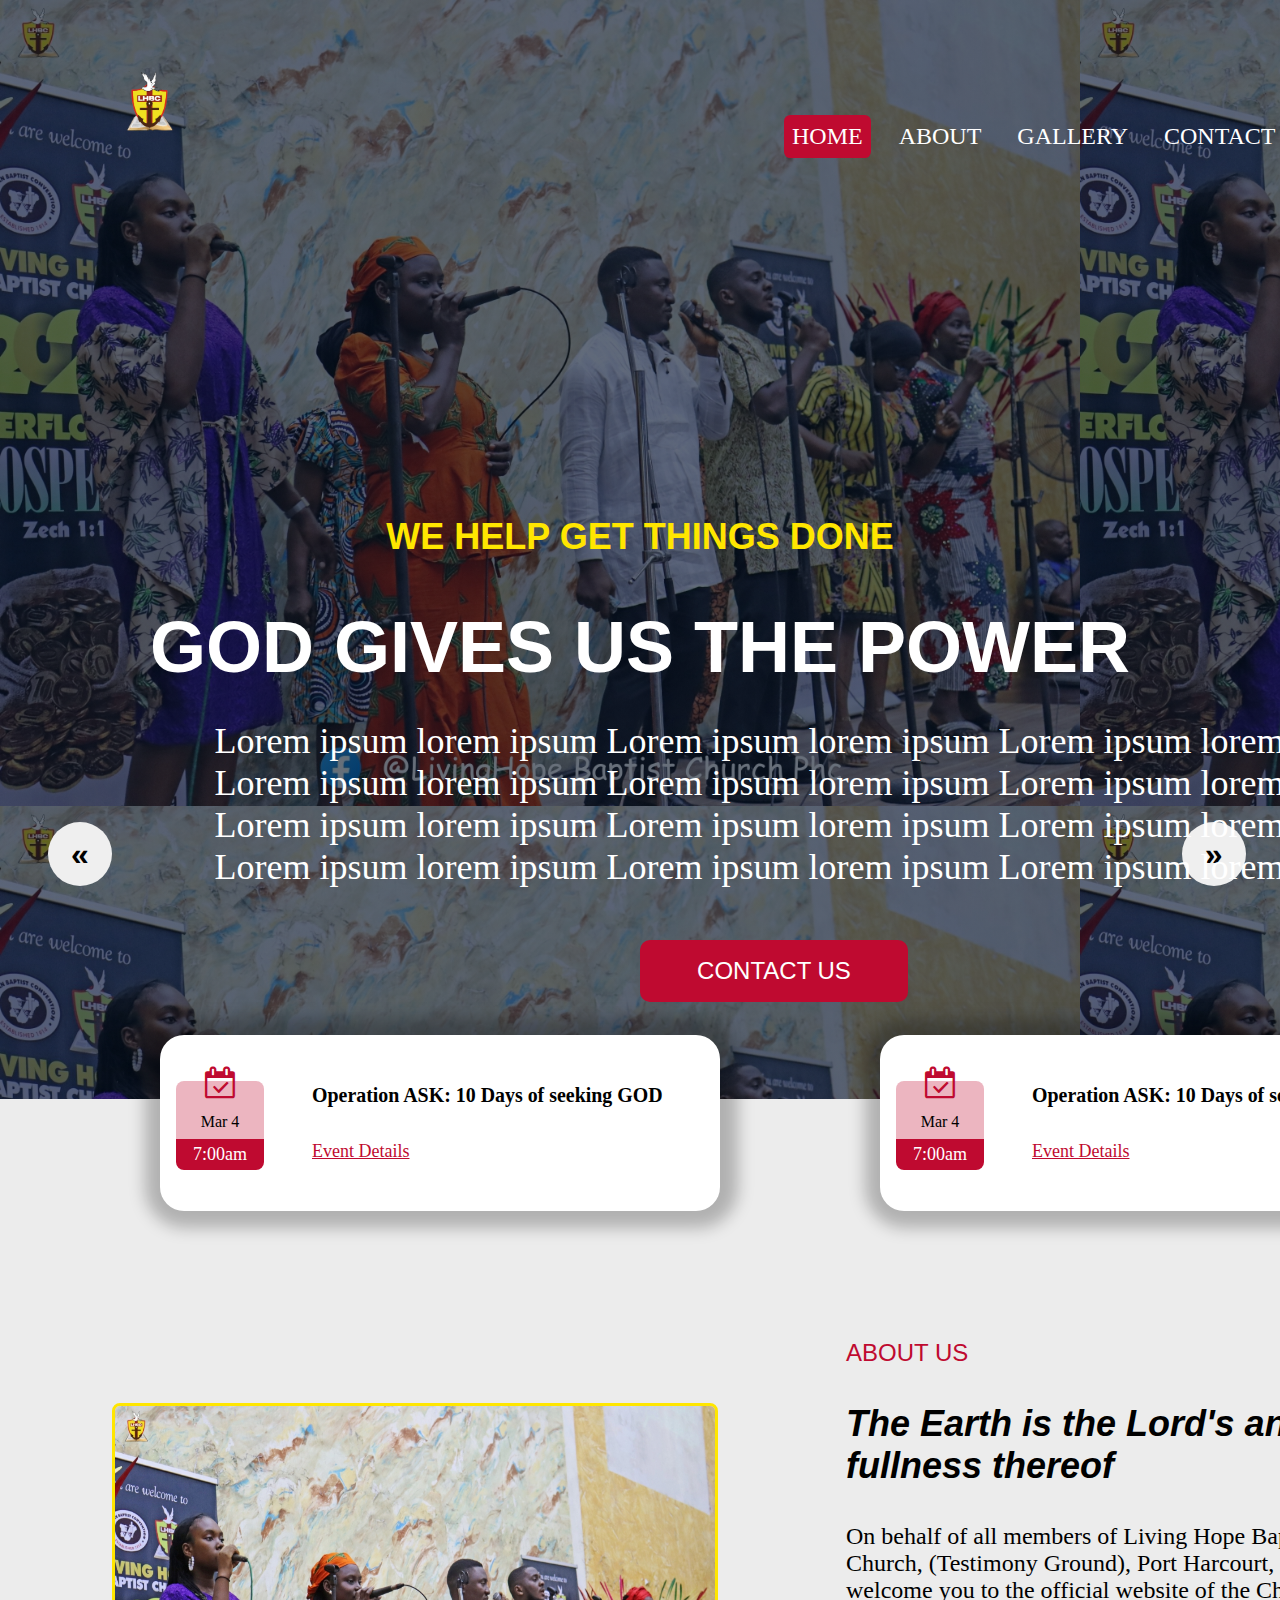
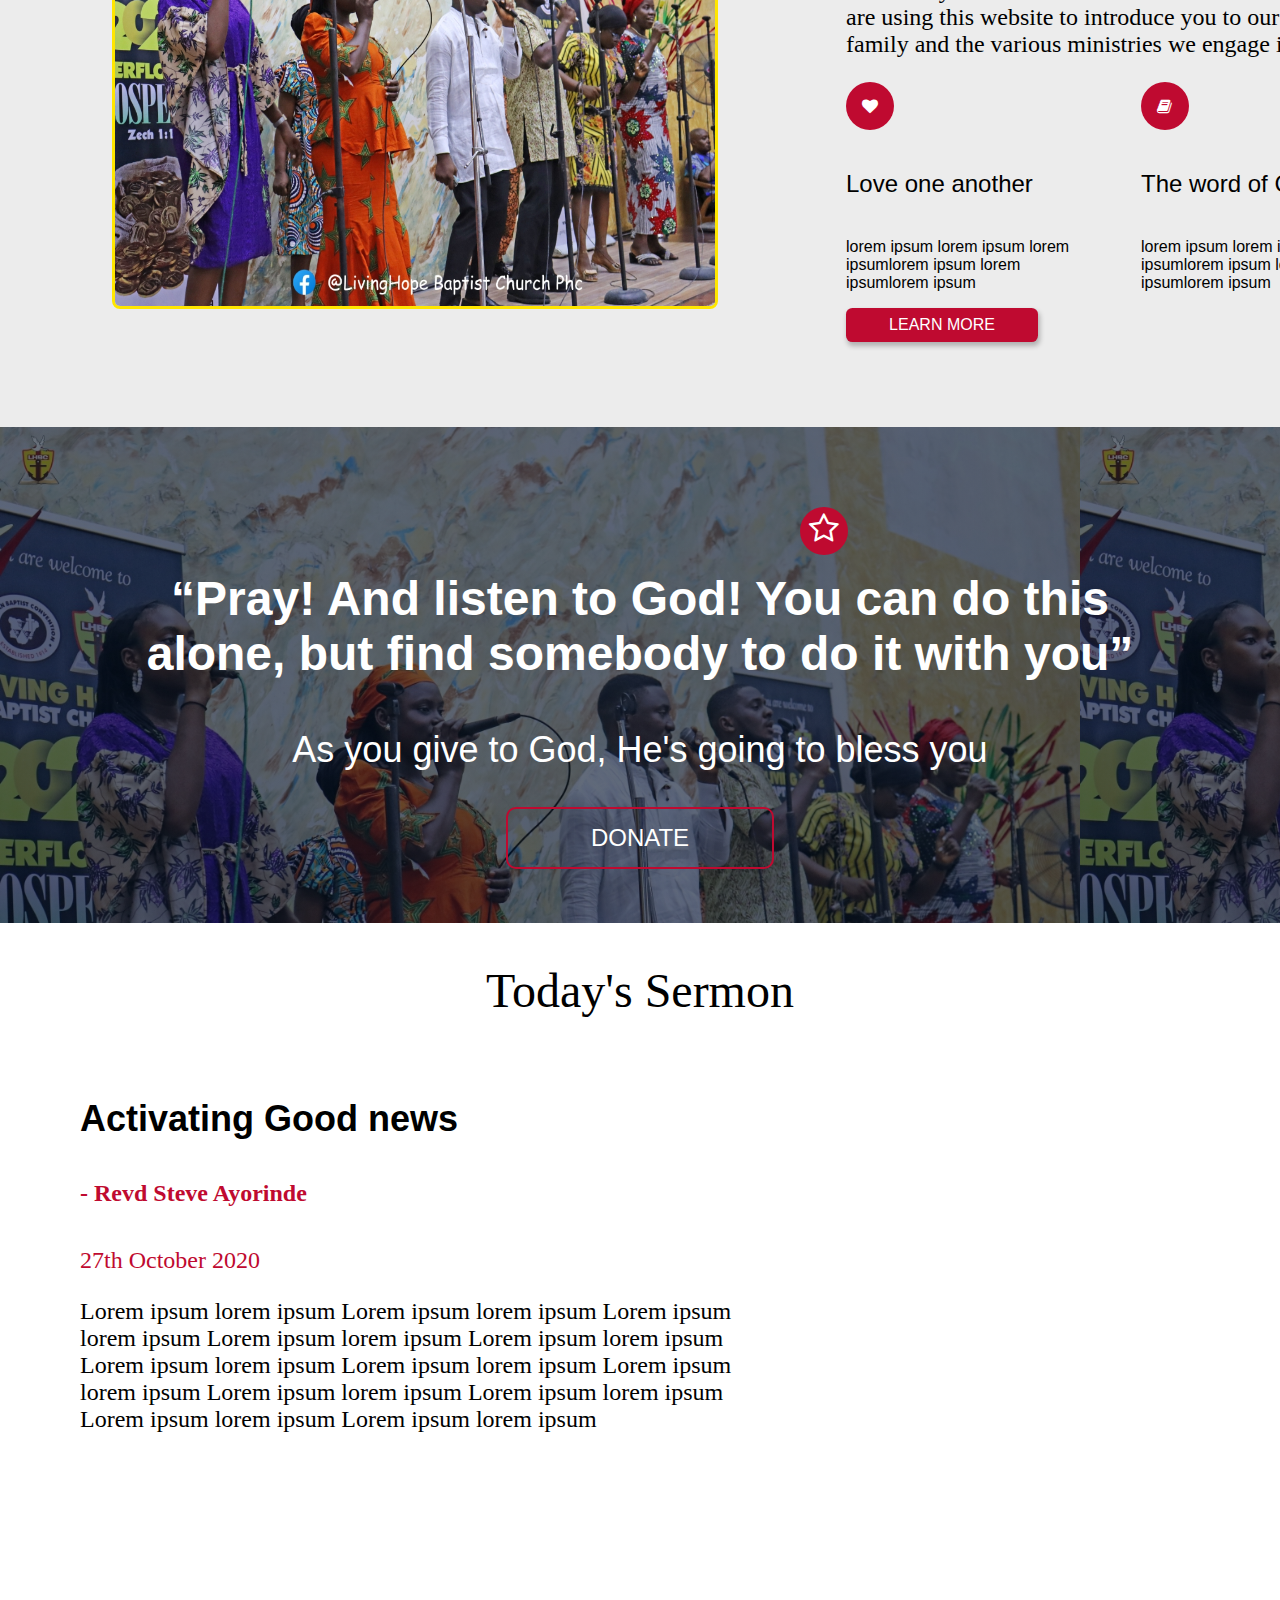
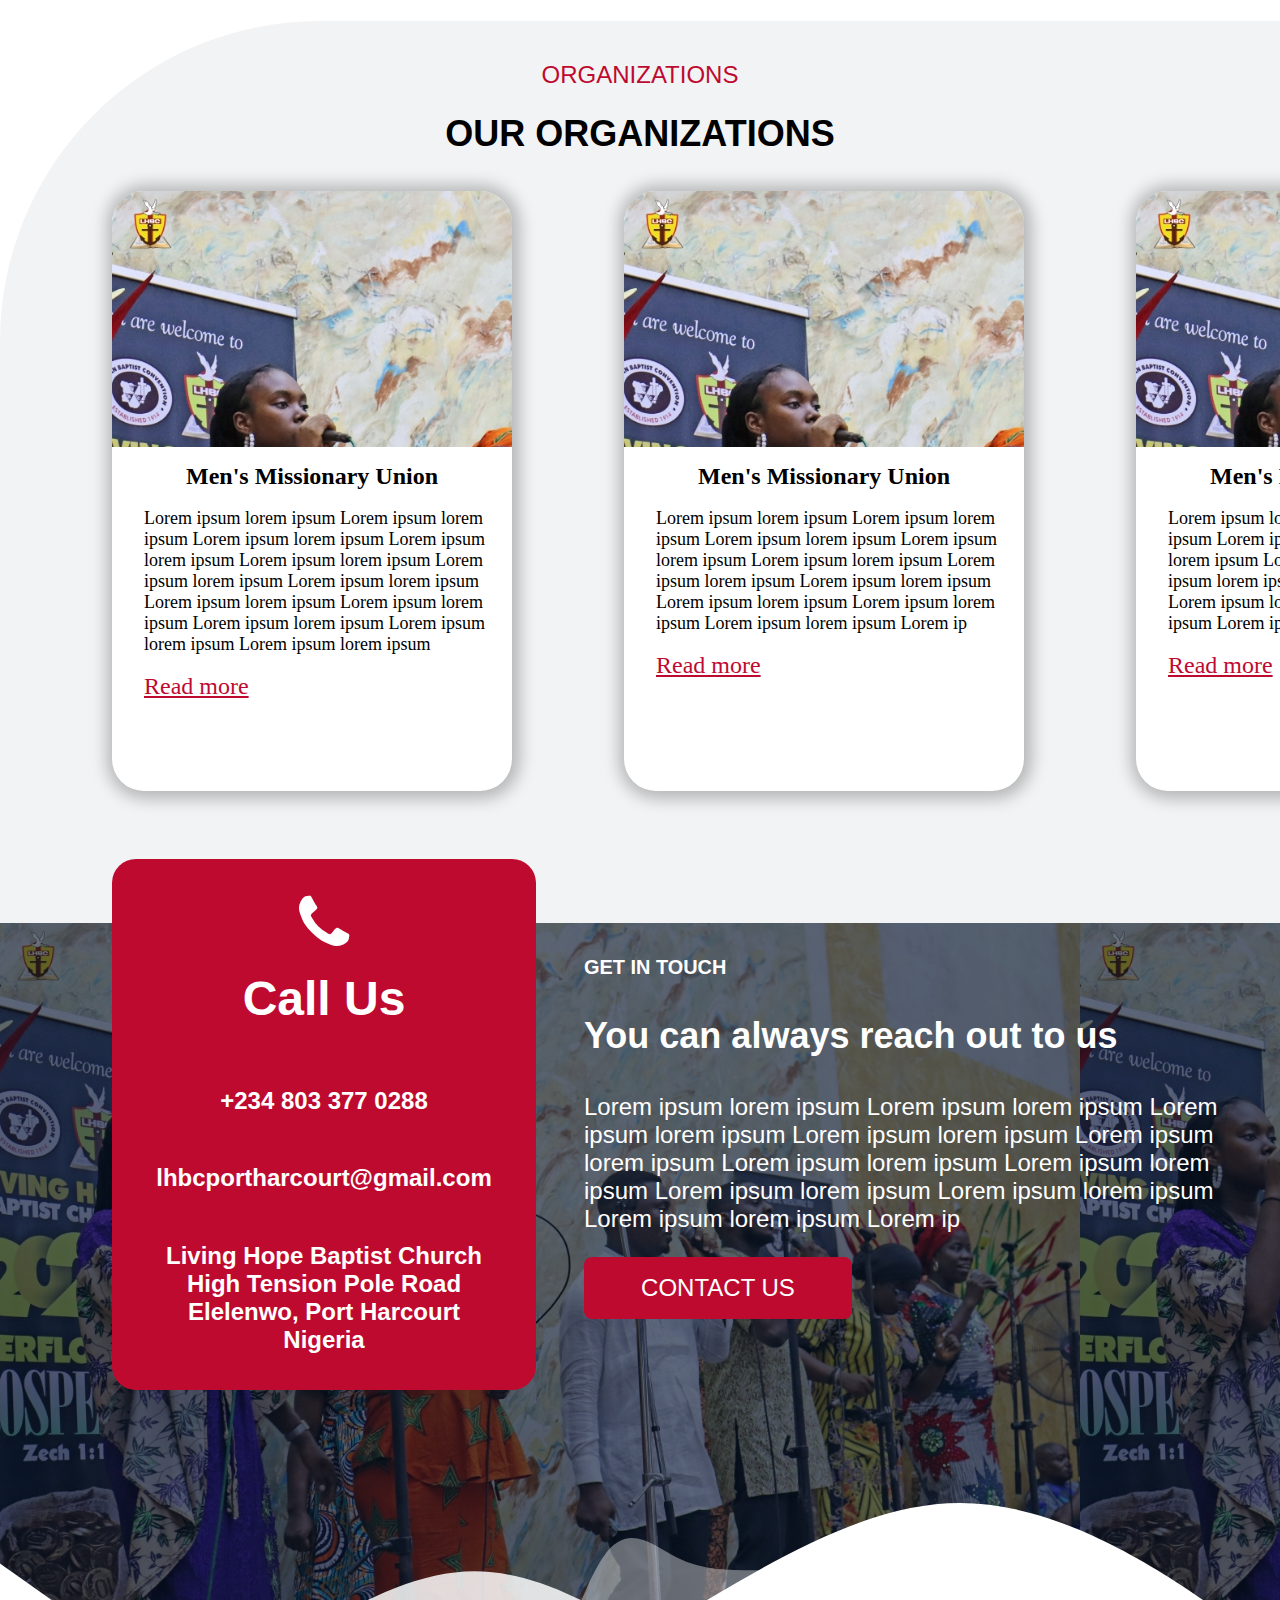
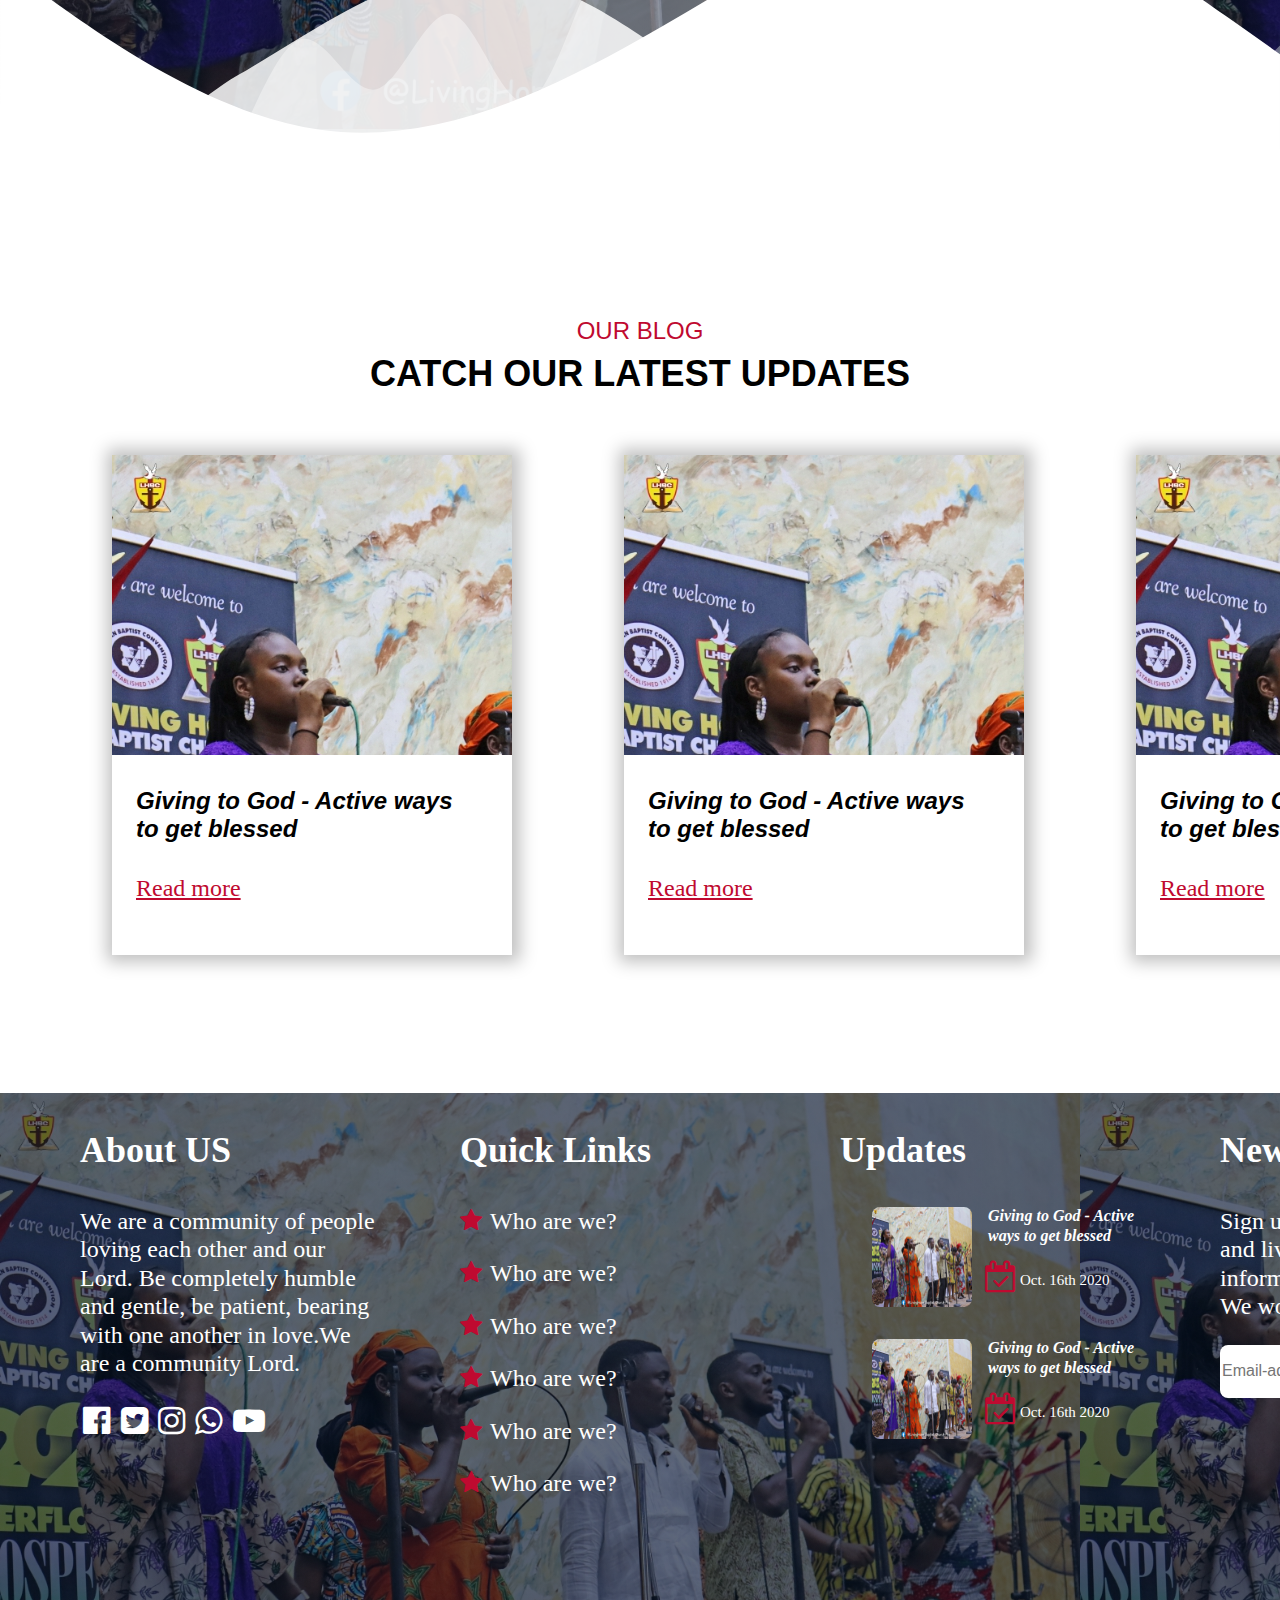
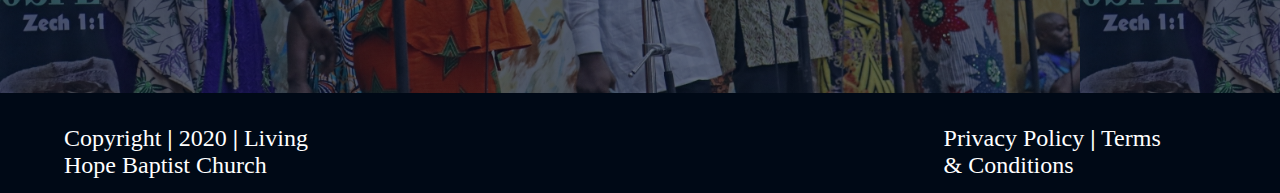
==== docs/index.html @ 18f977fc "Initial commit" ====
<html lang="en">
<head>
    <meta charset="UTF-8">
    <meta http-equiv="X-UA-Compatible" content="IE=edge">
    <meta name="viewport" content="width=device-width, initial-scale=1.0">
    <link rel="stylesheet" href="style.css">
    <link rel="stylesheet" href="font-awesome-4.7.0/css/font-awesome.min.css">
    <title>LHBC Website</title>
</head>
<body>
    <header class="header">
        <nav>
            <img src="logo.png" alt="logo" class="logo">
            <ul class="navlinks">
                <a href=""><li class="header--link one active ">HOME</li></a>
                <a href=""><li class="header--link two">ABOUT</li></a>
                <a href=""><li class="header--link three">GALLERY</li></a>
                <a href=""><li class="header--link four">CONTACT</li></a>
                <a href=""><li class="header--link five">BLOG</li></a>
            </ul>
        </nav>
        <button class="arrow arrow-left"><strong>&#171</strong></button>
        <button class="arrow arrow-right"><strong>&#187</strong></button>
        <div class="placeholder">
            <h3 class="slide--heading">WE HELP GET THINGS DONE</h3>
            <h1 class="slide--sub">GOD GIVES US THE POWER</h1>
            <div class="intro">
                <p class="slide-description">
                    Lorem ipsum lorem ipsum Lorem ipsum lorem ipsum  Lorem ipsum lorem ipsum  Lorem ipsum lorem ipsum  Lorem ipsum lorem ipsum  Lorem ipsum lorem ipsum  Lorem ipsum lorem ipsum  Lorem ipsum lorem ipsum Lorem ipsum lorem ipsum Lorem ipsum lorem ipsum  Lorem ipsum lorem ipsum  Lorem ipsum lorem ipsum 
                </p>
            </div>
                <button class="button">CONTACT US</button>
            </div>
        </div> 
        <div class="slider">
            <div class="slide">
                <h3 class="slide--heading">WE HELP GET THINGS DONE</h3>
                <h1 class="slide--sub">GOD GIVES US THE POWER</h1>
                <div class="intro">
                <p class="slide-description">
                    Lorem ipsum lorem ipsum Lorem ipsum lorem ipsum  Lorem ipsum lorem ipsum  Lorem ipsum lorem ipsum  Lorem ipsum lorem ipsum  Lorem ipsum lorem ipsum  Lorem ipsum lorem ipsum  Lorem ipsum lorem ipsum Lorem ipsum lorem ipsum Lorem ipsum lorem ipsum  Lorem ipsum lorem ipsum  Lorem ipsum lorem ipsum 
                </p>
            </div>
                <button class="button">CONTACT US</button>
            </div>
            <div class="slide slide--one">
                <h3 class="slide--heading">WE HELP GET THINGS DONE</h3>
                <h1 class="slide--sub">LETS BRING THEM HOME</h1>
                <div class="intro">
                <p class="slide-description">
                    Lorem ipsum lorem ipsum Lorem ipsum lorem ipsum  Lorem ipsum lorem ipsum  Lorem ipsum lorem ipsum  Lorem ipsum lorem ipsum  Lorem ipsum lorem ipsum  Lorem ipsum lorem ipsum  Lorem ipsum lorem ipsum Lorem ipsum lorem ipsum Lorem ipsum lorem ipsum  Lorem ipsum lorem ipsum  Lorem ipsum lorem ipsum 
                </p>
                </div>
                <a href=""><button class="button">CONTACT US</button></a>
            </div>
            <div class="slide slide--two">
                <h3 class="slide--heading">WE HELP GET THINGS DONE</h3>
                <h1 class="slide--sub">GIVE HOPE TO THE HOPELESS</h1>
                <div class="intro">
                <p class="slide-description">
                    Lorem ipsum lorem ipsum Lorem ipsum lorem ipsum  Lorem ipsum lorem ipsum  Lorem ipsum lorem ipsum  Lorem ipsum lorem ipsum  Lorem ipsum lorem ipsum  Lorem ipsum lorem ipsum  Lorem ipsum lorem ipsum Lorem ipsum lorem ipsum Lorem ipsum lorem ipsum  Lorem ipsum lorem ipsum  Lorem ipsum lorem ipsum 
                </p>
                </div>
                <a href=""><button class="button">CONTACT US</button></a>
            </div>
        </div>
    </header>
    
    <div class='upcoming'>
        <div class="calendar calendar--left">
            <div class="calendar--icon">
                <i class="fa fa-calendar-check-o fa-2x" aria-hidden="true"></i>
                <div class="date">
                    Mar 4
                </div>
                <div class="time">
                    7:00am
                </div>
            </div>
            <div class="calendar--info">
                <h5>Operation ASK: 10 Days of seeking GOD</h5>
                <a href="">Event Details</a>
            </div>
        </div>
        <div class=" calendar calendar--right">
            <div class="calendar--icon">
                <i class="fa fa-calendar-check-o fa-2x" aria-hidden="true"></i>
                <div class="date">
                    Mar 4
                </div>
                <div class="time">
                    7:00am
                </div>
            </div>
            <div class="calendar--info">
            <h5>Operation ASK: 10 Days of seeking GOD</h5>
            <a href="">Event Details</a>
            </div>
        </div>
    </div>
    <div class="midsection">
        <div class="mid--left"><img src="back.JPG" alt=""></div>
        <div class="mid--right">
            <div>
                <h4>ABOUT US</h4>
                <h3>The Earth is the Lord's and it's fullness thereof</h3>
                <p class="mid--welcome">On behalf of all members of Living Hope Baptist Church, (Testimony Ground), Port Harcourt, I welcome you to the official website of the Church. We are using this website to introduce you to our church family and the various ministries we engage in.....</p>
            </div>
            <div class="mid--sub">
                <div class="mid--sub--top">
                    <div class="mid--icon--background">
                        <i class="fa fa-heart mid--icon" aria-hidden="true"></i>
                    </div>
                    <h5>Love one another</h5>
                    <p class="mid--text">lorem ipsum lorem ipsum lorem ipsumlorem ipsum lorem ipsumlorem ipsum</p>
                    <a href=""><button>LEARN MORE</button></a>
                </div>
                <div class="mid--sub--bottom">
                    <div class="mid--icon--background">
                        <i class="fa fa-book mid--icon" aria-hidden="true"></i>
                    </div>
                    <h5>The word of God</h5>
                    <p class="mid--text">lorem ipsum lorem ipsum lorem ipsumlorem ipsum lorem ipsumlorem ipsum</p>
                </div>
            </div>
        </div>
    </div>
    <div class="pray">
        <div class="star">
            <i class="fa fa-star-o fa-2x" aria-hidden="true"></i>
        </div>
        <h3>“Pray! And listen to God! You can do this alone, but find somebody to do it with you”</h3>
        <p>As you give to God, He's going to bless you</p>
        <a href=""><button class="donate">DONATE</button></a>
    </div>
    <section class="sermon">
        <div class="sermon--top">
            <div class="heading">
                <h2>Today's Sermon</h2>
            </div>
            <div class="sermon--details">
                <h3>Activating Good news</h3>
                <h5>- Revd Steve Ayorinde</h5>
                <p id="sermon--details">27th October 2020</p>
                <p id="sermon--text">
                    Lorem ipsum lorem ipsum Lorem ipsum lorem ipsum  Lorem ipsum lorem ipsum  Lorem ipsum lorem ipsum  Lorem ipsum lorem ipsum  Lorem ipsum lorem ipsum  Lorem ipsum lorem ipsum  Lorem ipsum lorem ipsum Lorem ipsum lorem ipsum Lorem ipsum lorem ipsum  Lorem ipsum lorem ipsum  Lorem ipsum lorem ipsum 
                </p>

            </div>
            <div class="details2">
                <img src="" alt="">
            </div>
        </div>
        <section class="organizations">
            <div class="heading">
                <h5>ORGANIZATIONS</h5>
                <h3>OUR ORGANIZATIONS</h3>
            </div>
            <div class="organizations--bottom">
                <div class="organ">
                    <div class="organizations--background">
                    </div>
                    <div class="organizations--content">
                        <h4>Men's Missionary Union</h4>
                        <p>
                            Lorem ipsum lorem ipsum Lorem ipsum lorem ipsum  Lorem ipsum lorem ipsum  Lorem ipsum lorem ipsum  Lorem ipsum lorem ipsum  Lorem ipsum lorem ipsum  Lorem ipsum lorem ipsum  Lorem ipsum lorem ipsum Lorem ipsum lorem ipsum Lorem ipsum lorem ipsum  Lorem ipsum lorem ipsum  Lorem ipsum lorem ipsum 
                        </p>
                        <a href="">Read more</a>
                    </div>
                </div>
                <div class="organ">
                    <div class="organizations--background">
                    </div>
                    <div class="organizations--content">
                        <h4>Men's Missionary Union</h4>
                        <p>
                            Lorem ipsum lorem ipsum Lorem ipsum lorem ipsum  Lorem ipsum lorem ipsum  Lorem ipsum lorem ipsum  Lorem ipsum lorem ipsum  Lorem ipsum lorem ipsum  Lorem ipsum lorem ipsum  Lorem ipsum lorem ipsum Lorem ipsum lorem ipsum Lorem ipsum lorem ipsum  Lorem ip
                        </p>
                        <a href="">Read more</a>
                    </div>
                </div>
                <div class="organ">
                    <div class="organizations--background">
                    </div>
                    <div class="organizations--content">
                        <h4>Men's Missionary Union</h4>
                        <p>
                            Lorem ipsum lorem ipsum Lorem ipsum lorem ipsum  Lorem ipsum lorem ipsum  Lorem ipsum lorem ipsum  Lorem ipsum lorem ipsum  Lorem ipsum lorem ipsum  Lorem ipsum lorem ipsum  Lorem ipsum lorem ipsum Lorem ipsum lorem ipsum Lorem ipsum lorem ipsum  Lorem ip
                        </p>
                        <a href="">Read more</a>
                    </div>
                </div>
            </div>
        </section>
    </section>
    <div class="call">
        <div class="call--info">
                <i class="fa fa-phone fa-4x" aria-hidden="true"></i>
            <h3>Call Us</h3>
            <p>+234 803 377 0288</p>
            <p>lhbcportharcourt@gmail.com</p>
            <p>Living Hope Baptist Church <br>High Tension Pole Road <br>Elelenwo, Port Harcourt <br>Nigeria</p>
        </div>
        <div class="call--right">
            <h5>GET IN TOUCH</h5>
            <h3>You can always reach out to us</h3>
            <p>
                    Lorem ipsum lorem ipsum Lorem ipsum lorem ipsum  Lorem ipsum lorem ipsum  Lorem ipsum lorem ipsum  Lorem ipsum lorem ipsum  Lorem ipsum lorem ipsum  Lorem ipsum lorem ipsum  Lorem ipsum lorem ipsum Lorem ipsum lorem ipsum Lorem ipsum lorem ipsum  Lorem ip
            </p>
            <a href=""><button>CONTACT US</button></a>
        </div>
    </div>
    <div class="svg">
        <img src="Group 4.svg" alt="" class="">
    </div>
    <section class="blog">
        <div class="blog--head">
            <h3>OUR BLOG</h3>
            <h5>CATCH OUR LATEST UPDATES</h5>
        </div>
        <div class="blog--bottom">
            <div class="blogs">
                <div class="blog--background">
                </div>
                <div class="blog--content">
                    <h6>Giving to God - Active ways  to get blessed</h6>
                        <a href="">Read more</a>
                </div>
            </div>
            <div class="blogs">
                <div class="blog--background">
                </div>
                <div class="blog--content">
                <h6>Giving to God - Active ways  to get blessed</h6>
                        <a href="">Read more</a>
                </div>
            </div>
            <div class="blogs">
                <div class="blog--background">
                </div>
                <div  class="blog--content">
                    <h6>Giving to God - Active ways  to get blessed</h6>
                        <a href="">Read more</a>
                </div>
            </div>
        </div>
    </section>
    <div class="quicklinks">
        <div class="about">
            <h3>About US</h3>
            <p class="about--info">We are a community of people loving each other and our Lord. Be completely humble and gentle, be patient, bearing with one another in love.We are a community Lord.
            </p>
            <div class="socials">
                <i class="fa fa-facebook-official fa-2x" aria-hidden="true" id="socials"></i>
                <i class="fa fa-twitter-square fa-2x" aria-hidden="true" id="socials"></i>
                <i class="fa fa-instagram fa-2x" aria-hidden="true" id="socials"></i>
                <i class="fa fa-whatsapp fa-2x" aria-hidden="true" id="socials"></i>
                <i class="fa fa-youtube-play fa-2x" aria-hidden="true" id="socials"></i>
            </div>
        </div>
        <div class="about">
            <h3>Quick Links</h3>
            <p class="about--info"><i class="fa fa-star" aria-hidden="true"></i><a href="">Who are we?</a></p>
            <p class="about--info"><i class="fa fa-star" aria-hidden="true"></i><a href="">Who are we?</a></p>
            <p class="about--info"><i class="fa fa-star" aria-hidden="true"></i><a href="">Who are we?</a></p>
            <p class="about--info"><i class="fa fa-star" aria-hidden="true"></i><a href="">Who are we?</a></p>
            <p class="about--info"><i class="fa fa-star" aria-hidden="true"></i><a href="">Who are we?</a></p>
            <p class="about--info"><i class="fa fa-star" aria-hidden="true"></i><a href="">Who are we?</a></p>
        </div>
        <div class="about updates">
            <h3>Updates</h3>
            <div class="update--sub">
                <img src="back.JPG" alt="">
                <div>
                    <p class="update--title">Giving to God - Active ways to get blessed</p>
                    <div class="update--date">
                        <i class="fa fa-calendar-check-o fa-2x update--calendar" aria-hidden="true"></i>
                        <p class="update--p">Oct. 16th 2020</p>
                    </div>
                </div>
            </div>
            <div class="update--sub">
                <img src="back.JPG" alt="">
                <div>
                    <p class="update--title">Giving to God - Active ways to get blessed</p>
                    <div class="update--date">
                        <i class="fa fa-calendar-check-o fa-2x update--calendar" aria-hidden="true" ></i>
                        <p class="update--p">Oct. 16th 2020</p>
                    </div>
                </div>
            </div>
        </div>
        <div class="about">
            <h3>Newsletter</h3>
            <p class="about--info">Sign up to recive daily updates and live feeds. Your information is private and safe. We won't spam you.</p> 
            <div class="input"> 
                <input type="email" placeholder="Email-address" class="email">
                <input type="submit" value="Sign Up" class="sign-up">
            </div>
        </div>
    </div> 
    <footer class="footer">
        <p id="copyright">Copyright <strong>|</strong> 2020 <strong>|</strong> Living Hope Baptist Church</p>
        <p id="privacy">Privacy Policy <strong>|</strong> Terms & Conditions</p>
    </footer>
    <script src="script.js"></script>
 </body>
</html>
---- docs/style.css ----
body {
  margin: 0;
  padding: 0;
  box-sizing: border-box;
  overflow-x: hidden;
}
/*Style for header*/
.header {
  background: linear-gradient(0deg, rgba(2, 15, 33, 0.6), rgba(2, 15, 33, 0.6)),
    url(back.JPG);
  width: 100%;
  height: 68.688rem;
}
/*Style for logo and navbar*/
.logo {
  position: relative;
  width: 5.4rem;
  height: 5.7rem;
  left: 6.6rem;
  top: 3.5rem;
}
.header--link {
  display: inline-flex;
  list-style: none;
  position: relative;
  left: 46rem;
  font-weight: 500;
  font-size: 1.5rem;
  /* color: black; */
  color: #ffffff;
  padding: 0.5rem;
  margin: 0.5rem;
}
.navlinks a {
  text-decoration: none;
}
.navlinks:hover {
  cursor: pointer;
}
.active {
  background-color: #bf0a30;
  border-radius: 0.4rem;
  width: fit-content;
  text-align: center;
}
/*style for slider button*/
.arrow {
  font-size: 2rem;
  border: none;
  width: 4rem;
  height: 4rem;
  border-radius: 50%;
  position: relative;
  top: 40rem;
}
.arrow:hover {
  cursor: pointer;
}
.arrow-left {
  left: 3rem;
}
.arrow-right {
  left: 87%;
}
/*style for header carousel*/
.slider {
  display: flex;
  flex-direction: row;
}
.slide {
  position: absolute;
  top: 10rem;
  min-width: 100%;
  transition: 1s;
}
.slide--one {
  transform: translateX(100%);
}
.slide--two {
  transform: translateX(200%);
}
/*style for header elements*/
.placeholder {
  height: 23.125rem;
  opacity: 0;
  overflow: hidden;
}
.slide--heading {
  font-family: Arial, Helvetica, sans-serif;
  position: relative;
  top: 20rem;
  text-align: center;
  color: #ffe600;
  font-weight: 800;
  font-size: 2.25rem;
}
.slide--sub {
  font-family: Arial, Helvetica, sans-serif;
  position: relative;
  top: 20rem;
  text-align: center;
  color: #ffffff;
  font-weight: 800;
  font-size: 4.5rem;
}
.intro {
  text-align: center;
}
.slide-description {
  font-family: "Merriweather Sans";
  position: relative;
  font-weight: 400;
  font-size: 2.25rem;
  top: 19rem;
  left: 13rem;
  color: #ffffff;
  width: 73.75rem;
}
.button {
  text-align: center;
  position: relative;
  top: 20rem;
  left: 40rem;
  background-color: #bf0a30;
  border: none;
  border-radius: 0.625rem;
  width: 16.75rem;
  height: 3.875rem;
  color: #ffffff;
  font-weight: 500;
  font-size: 1.5rem;
}
.button:hover {
  cursor: pointer;
}
/*upcoming events style*/
.upcoming {
  display: flex;
  flex-direction: row;
  background-color: #ececec;
}
.fa-calendar-check-o {
  color: #bf0a30;
  position: relative;
  top: 1rem;
  left: 1.8rem;
}
.calendar {
  position: relative;
  top: -4rem;
  color: #000000;
  border-radius: 1.5rem;
  width: 33rem;
  height: 9rem;
  padding: 1rem;
  display: flex;
  flex-direction: row;
  background-color: #ffffff;
  box-shadow: 0.1rem 0.05rem 1rem 1rem rgba(0, 0, 0, 0.25);
}
.calendar--left {
  left: 10rem;
}
.calendar--right {
  left: 20rem;
}
.calendar--info {
  font-weight: 500;
  font-size: 1.5rem;
  position: relative;
  left: 3rem;
}
.calendar--info a {
  color: #bf0a30;
  font-size: 1.125rem;
}
.calendar--icon {
  display: flex;
  flex-direction: column;
}
.date {
  background-color: rgba(191, 10, 48, 0.3);
  border-radius: 0.5rem 0.5rem 0.5rem 0.5rem;
  padding: 2rem 1.5rem 2rem 1.5rem;
  margin-top: -0.1rem;
  width: 2.5em;
  text-align: center;
}
.time {
  position: relative;
  top: -1.5rem;
  background-color: #bf0a30;
  border-radius: 0rem 0rem 0.5rem 0.5rem;
  padding: 0.3rem;
  text-align: center;
  color: #ffffff;
  font-size: 1.125rem;
}
/* style for brief about section */
.midsection {
  display: flex;
  flex-direction: row;
  height: 50rem;
  background-color: #ececec;
}
.mid--icon--background {
  background-color: #bf0a30;
  width: 3rem;
  height: 3rem;
  border-radius: 50%;
}
.mid--icon {
  color: #ffffff;
  position: relative;
  top: 1rem;
  left: 1rem;
}
.mid--left {
  padding: 3rem;
}
.mid--left img {
  width: 37.5rem;
  height: 31.25rem;
  border-color: #ffe600;
  border-style: solid;
  border-radius: 0.5rem;
  margin-left: 4rem;
  margin-top: 5rem;
}
.mid--right {
  width: 37.5rem;
  height: 31.25rem;
  padding: 2rem;
  margin-left: 3rem;
  display: grid;
  grid-template-rows: 1fr 1fr;
  font-family: "Lucida Sans", "Lucida Sans Regular", "Lucida Grande",
    "Lucida Sans Unicode", Geneva, Verdana, sans-serif;
}
.mid--right h4 {
  color: #bf0a30;
  font-weight: 500;
  font-size: 1.5rem;
  font-family: Arial, Helvetica, sans-serif;
}
.mid--right h3 {
  font-weight: 700;
  font-size: 2.25rem;
  font-style: italic;
}
.mid--right h5 {
  font-weight: 500;
  font-size: 1.5rem;
}
.mid--sub {
  display: flex;
  flex-direction: row;
}
.mid--sub--top {
  width: 14.438rem;
}
.mid--sub--bottom {
  width: 14.438rem;
  margin-left: 4rem;
}
.mid--sub--top button {
  background-color: #bf0a30;
  border: none;
  color: #ffffff;
  width: 12rem;
  font-weight: 500;
  font-size: 1rem;
  padding: 0.5rem;
  border-radius: 0.4rem;
  box-shadow: 0.1rem 0.2rem 0.3rem rgba(0, 0, 0, 0.25);
}
.mid--sub--top button:hover {
  cursor: pointer;
}
.mid--welcome {
  font-weight: 400;
  font-size: 1.5rem;
  font-family: serif;
}
.mid-text {
  font-size: 1.125rem;
  font-weight: 400;
}
/* style for give section */
.pray {
  height: 31rem;
  text-align: center;
  background: linear-gradient(0deg, rgba(2, 15, 33, 0.6), rgba(2, 15, 33, 0.6)),
    url(back.JPG);
  margin-top: -3rem;
}
.star {
  background-color: #bf0a30;
  width: 3rem;
  height: 3rem;
  border-radius: 50%;
  position: relative;
  top: 5rem;
  left: 50rem;
}
.fa-star-o {
  color: #ffffff;
  position: relative;
  top: 0.4rem;
}
.pray h3 {
  color: #ffffff;
  font-size: 3rem;
  font-weight: 800;
  padding: 3rem 7rem 0rem 7rem;
  font-family: "Gill Sans", "Gill Sans MT", Calibri, "Trebuchet MS", sans-serif;
}
.pray p {
  font-weight: 400;
  font-size: 2.25rem;
  color: #ffffff;
  font-family: "Segoe UI", Tahoma, Geneva, Verdana, sans-serif;
}
.donate {
  background-color: #ffffff00;
  border-style: solid;
  border-color: #bf0a30;
  border-radius: 0.625rem;
  width: 16.75rem;
  height: 3.875rem;
  color: #ffffff;
  font-weight: 500;
  font-size: 1.5rem;
}
.donate:hover {
  cursor: pointer;
}
/* Today's sermon section */
.sermon {
  display: flex;
  flex-direction: column;
  height: 100rem;
}
.sermon--top {
  height: 43.75rem;
}
.heading h5 {
  text-align: center;
  font-weight: 500;
  font-size: 1.5rem;
  color: #bf0a30;
  font-family: Arial, Helvetica, sans-serif;
}
.heading h3 {
  font-weight: 700;
  font-size: 2.25rem;
  font-family: Verdana, Geneva, Tahoma, sans-serif;
  text-align: center;
  margin-top: -1rem;
}
.heading h2 {
  font-weight: 400;
  text-align: center;
  font-size: 3rem;
}
.sermon--details {
  width: 42rem;
  margin: 5rem;
  font-weight: 700;
}
.sermon--details h3 {
  font-size: 2.25rem;
  font-family: Verdana, Geneva, Tahoma, sans-serif;
}
.sermon--details h5 {
  color: #bf0a30;
  font-size: 1.5rem;
}
#sermon--details {
  font-weight: 300;
  font-size: 1.5rem;
  color: #bf0a30;
}
#sermon--text {
  font-weight: 400;
  font-size: 1.5rem;
}
/* style for organizaions */
.organizations {
  display: flex;
  flex-direction: column;
  background-color: rgba(2, 15, 33, 0.05);
  border-radius: 20rem 0 0 0;
  height: 56.5rem;
}
.organ {
  background-color: #ffffff;
  margin-left: 7rem;
  border-radius: 2rem;
  display: flex;
  flex-direction: column;
  width: 25rem;
  height: 37.5rem;
  box-shadow: 0.1rem 0.05rem 1rem 0.4rem rgba(0, 0, 0, 0.25);
}
.organizations--background {
  background: url("back.JPG");
  height: 16rem;
  width: 25rem;
  border-radius: 2rem 2rem 0 0;
}
.organizations--content {
  padding: 0.5rem;
}
.organizations--content h4 {
  font-weight: 700;
  font-size: 1.5rem;
  text-align: center;
  margin: 0.5rem 0 0.5rem 0;
}
.organizations--content p {
  width: 21.313rem;
  font-size: 1.125rem;
  padding: 0 1.5rem 0 1.5rem;
  font-weight: 400;
}
.organizations--content a {
  color: #bf0a30;
  font-weight: 400;
  font-size: 1.5rem;
  padding: 0 1.5rem 0 1.5rem;
}
.organizations--bottom {
  display: flex;
  flex-direction: row;
}
/* style for contact */
.call {
  display: flex;
  flex-direction: row;
  background: linear-gradient(0deg, rgba(2, 15, 33, 0.6), rgba(2, 15, 33, 0.6)),
    url(back.JPG);
  height: 56.25rem;
}
.call--info {
  background-color: #bf0a30;
  height: 33.188rem;
  width: 31.875rem;
  border-radius: 1.5rem;
  text-align: center;
  color: #ffffff;
  margin: -4rem 3rem 0 7rem;
}
.fa-phone {
  position: relative;
  top: 2rem;
}
.call--info h3 {
  font-size: 3rem;
  font-weight: 800;
  font-family: Verdana, Geneva, Tahoma, sans-serif;
}
.call--info p {
  font-weight: 700;
  font-size: 1.5rem;
  padding: 0.8rem 2rem 0.8rem 2rem;
  font-family: Arial, Helvetica, sans-serif;
}
.call--right {
  color: #ffffff;
  font-family: Arial, Helvetica, sans-serif;
  font-weight: 500;
  font-size: 1.5rem;
}
.call--right h3 {
  font-size: 2.25rem;
  font-weight: 800;
}
.call--right p {
  width: 43.5rem;
}
.call--right button {
  background-color: #bf0a30;
  border: none;
  border-radius: 0.5rem;
  font-weight: 500;
  font-size: 1.5rem;
  color: #ffffff;
  padding: 0.5rem;
  width: 16.75rem;
  height: 3.875rem;
}
.call--right button:hover {
  cursor: pointer;
}
/* wavy background style */
.svg {
  height: 24.375rem;
  margin-top: -20rem;
}
.svg img {
  width: 100%;
}
/* our blog section */
.blog {
  display: flex;
  flex-direction: column;
  height: 50rem;
}
.blogs {
  display: flex;
  flex-direction: column;
  box-shadow: 0.1rem 0.05rem 1rem 0.4rem rgba(0, 0, 0, 0.25);
  margin-left: 7rem;
}
.blog--bottom {
  display: flex;
  flex-direction: row;
}
.blog--head h5 {
  font-weight: 700;
  font-size: 2.25rem;
  font-family: Impact, Haettenschweiler, "Arial Narrow Bold", sans-serif;
  text-align: center;
  margin-top: -1rem;
}
.blog--head h3 {
  font-weight: 500;
  font-size: 1.5rem;
  font-family: Impact, Haettenschweiler, "Arial Narrow Bold", sans-serif;
  text-align: center;
  color: #bf0a30;
}
.blog--background {
  background: url("back.JPG");
  height: 18.75rem;
  width: 25rem;
}
.blog--content {
  height: 12.5rem;
  width: 25rem;
}
.blog--content h6 {
  font-weight: 700;
  font-size: 1.5rem;
  font-style: italic;
  font-family: sans-serif;
  width: 21.188rem;
  padding: 0 1.5rem 0 1.5rem;
  margin: 2rem 0 2rem 0;
}
.blog--content a {
  color: #bf0a30;
  font-weight: 400;
  font-size: 1.5rem;
  padding: 0 1.5rem 0 1.5rem;
}
/* style for quicklinks */
.quicklinks {
  display: grid;
  grid-template-columns: 1fr 1fr 1fr 1fr 1fr;
  height: 37.5rem;
  background: linear-gradient(0deg, rgba(2, 15, 33, 0.6), rgba(2, 15, 33, 0.6)),
    url(back.JPG);
  color: #ffffff;
}
.quicklinks h3 {
  font-weight: 700;
  font-size: 2.25rem;
}
.about {
  margin-left: 5rem;
  width: 18.75rem;
}
.about--info {
  font-size: 1.5rem;
  line-height: 1.778rem;
  font-weight: 400;
}
.about a {
  text-decoration: none;
  color: #ffffff;
}
#socials {
  padding: 0.2rem;
}
.update--sub {
  display: flex;
  flex-direction: row;
  margin: 2rem;
}
.update--date {
  display: flex;
  flex-direction: row;
  margin-top: -1rem;
  margin-left: -1rem;
}
.update--p {
  font-size: 0.938rem;
  font-weight: 300;
  margin-left: 2rem;
  margin-top: 1.7rem;
}
.updates img {
  width: 6.25rem;
  height: 6.25rem;
  border-radius: 0.5rem;
}
.update--title {
  font-weight: 700;
  font-size: 1rem;
  line-height: 1.219rem;
  width: 11.125rem;
  padding-left: 1rem;
  margin-top: -0.05rem;
  font-style: italic;
}
.fa-star {
  color: #bf0a30;
  margin-right: 0.5rem;
}
.input {
  display: flex;
  flex-wrap: wrap;
  flex-direction: row;
}
.email {
  width: 12rem;
  height: 3.313rem;
  border-radius: 0.5rem 0 0 0.5rem;
  border: none;
  font-size: 1rem;
}
.email:focus {
  outline: none;
}
.sign-up {
  width: 5rem;
  height: 3.313rem;
  margin-left: -0.02rem;
  border-radius: 0 0.5rem 0.5rem 0;
  border: none;
  background-color: #bf0a30;
  color: #ffffff;
  font-weight: 500;
  font-size: 1rem;
}
/* style for footer */
.footer {
  display: flex;
  flex-direction: row;
  height: 6.25rem;
  background-color: #000916;
  color: #ffffff;
  font-weight: 500;
  font-size: 1.5rem;
}
#copyright {
  margin: 2rem 7rem 1rem 4rem;
}
#privacy {
  margin: 2rem 7rem 1rem 30rem;
}
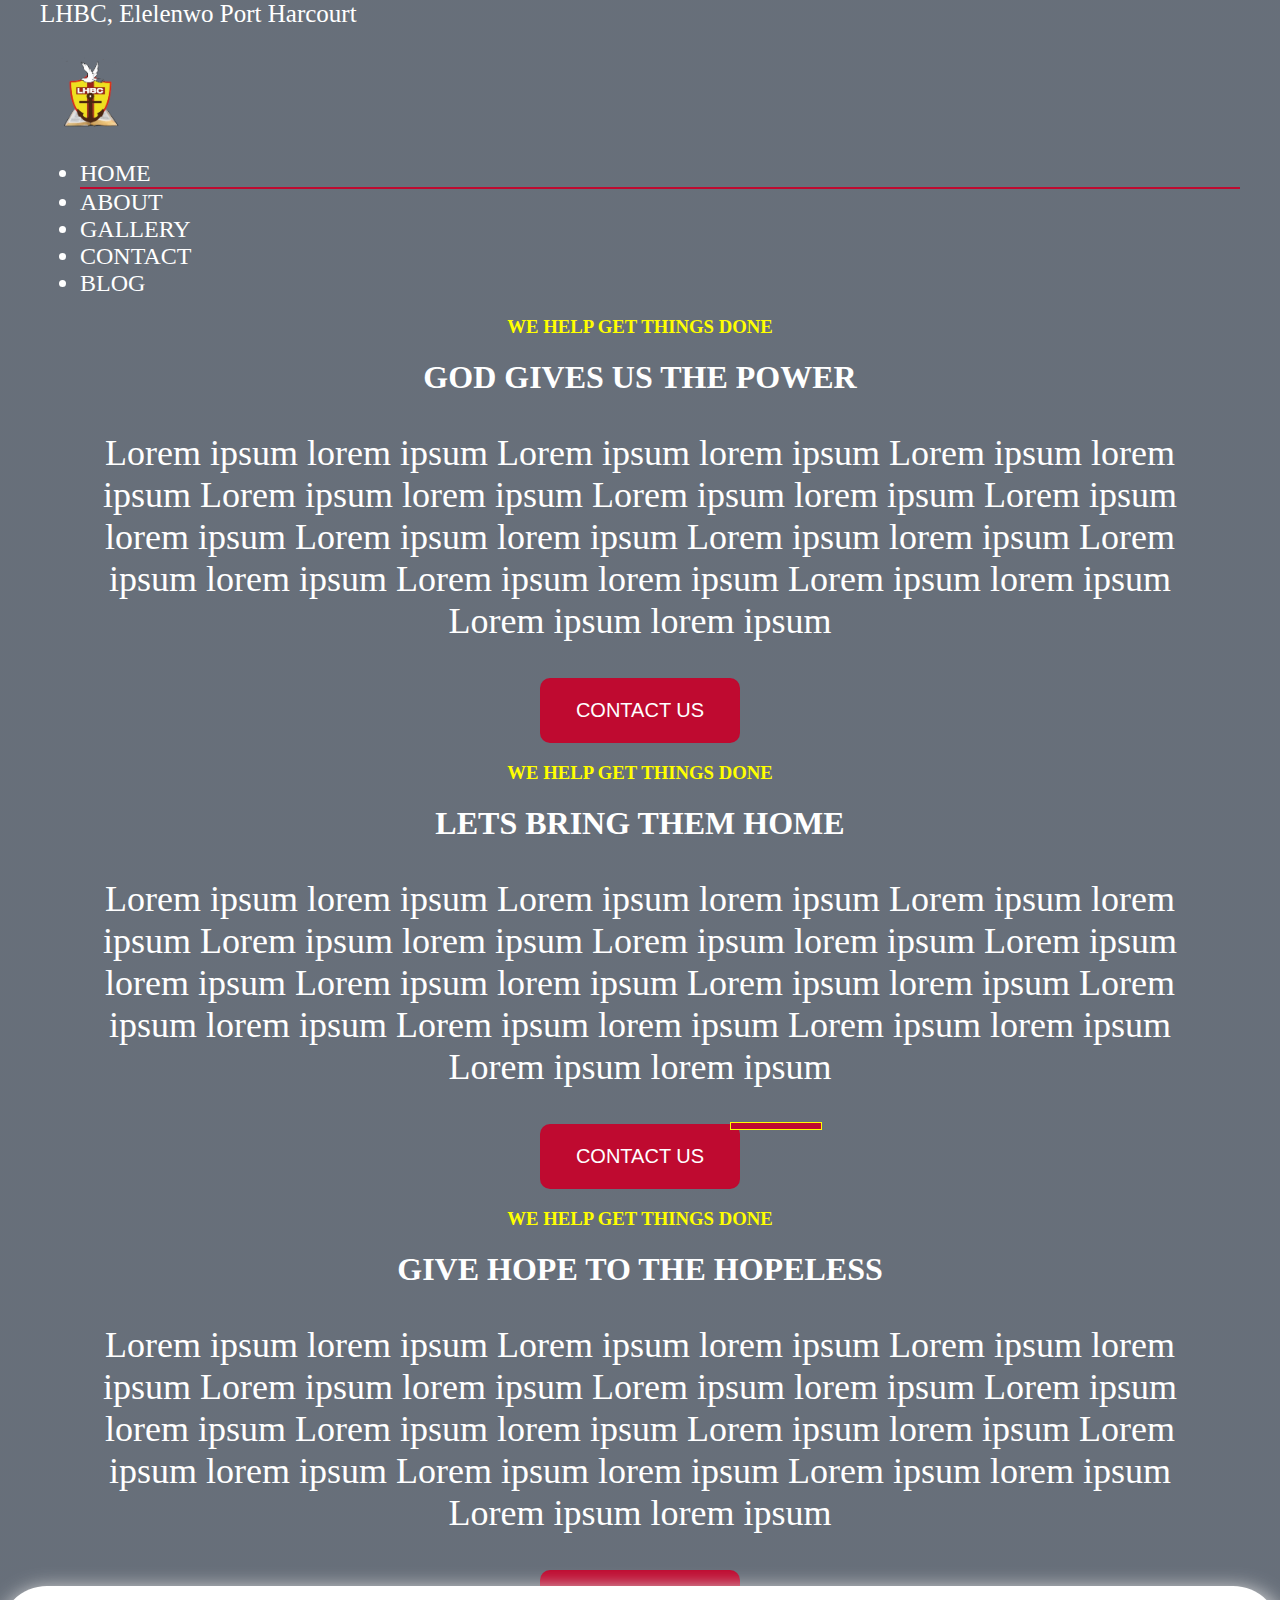
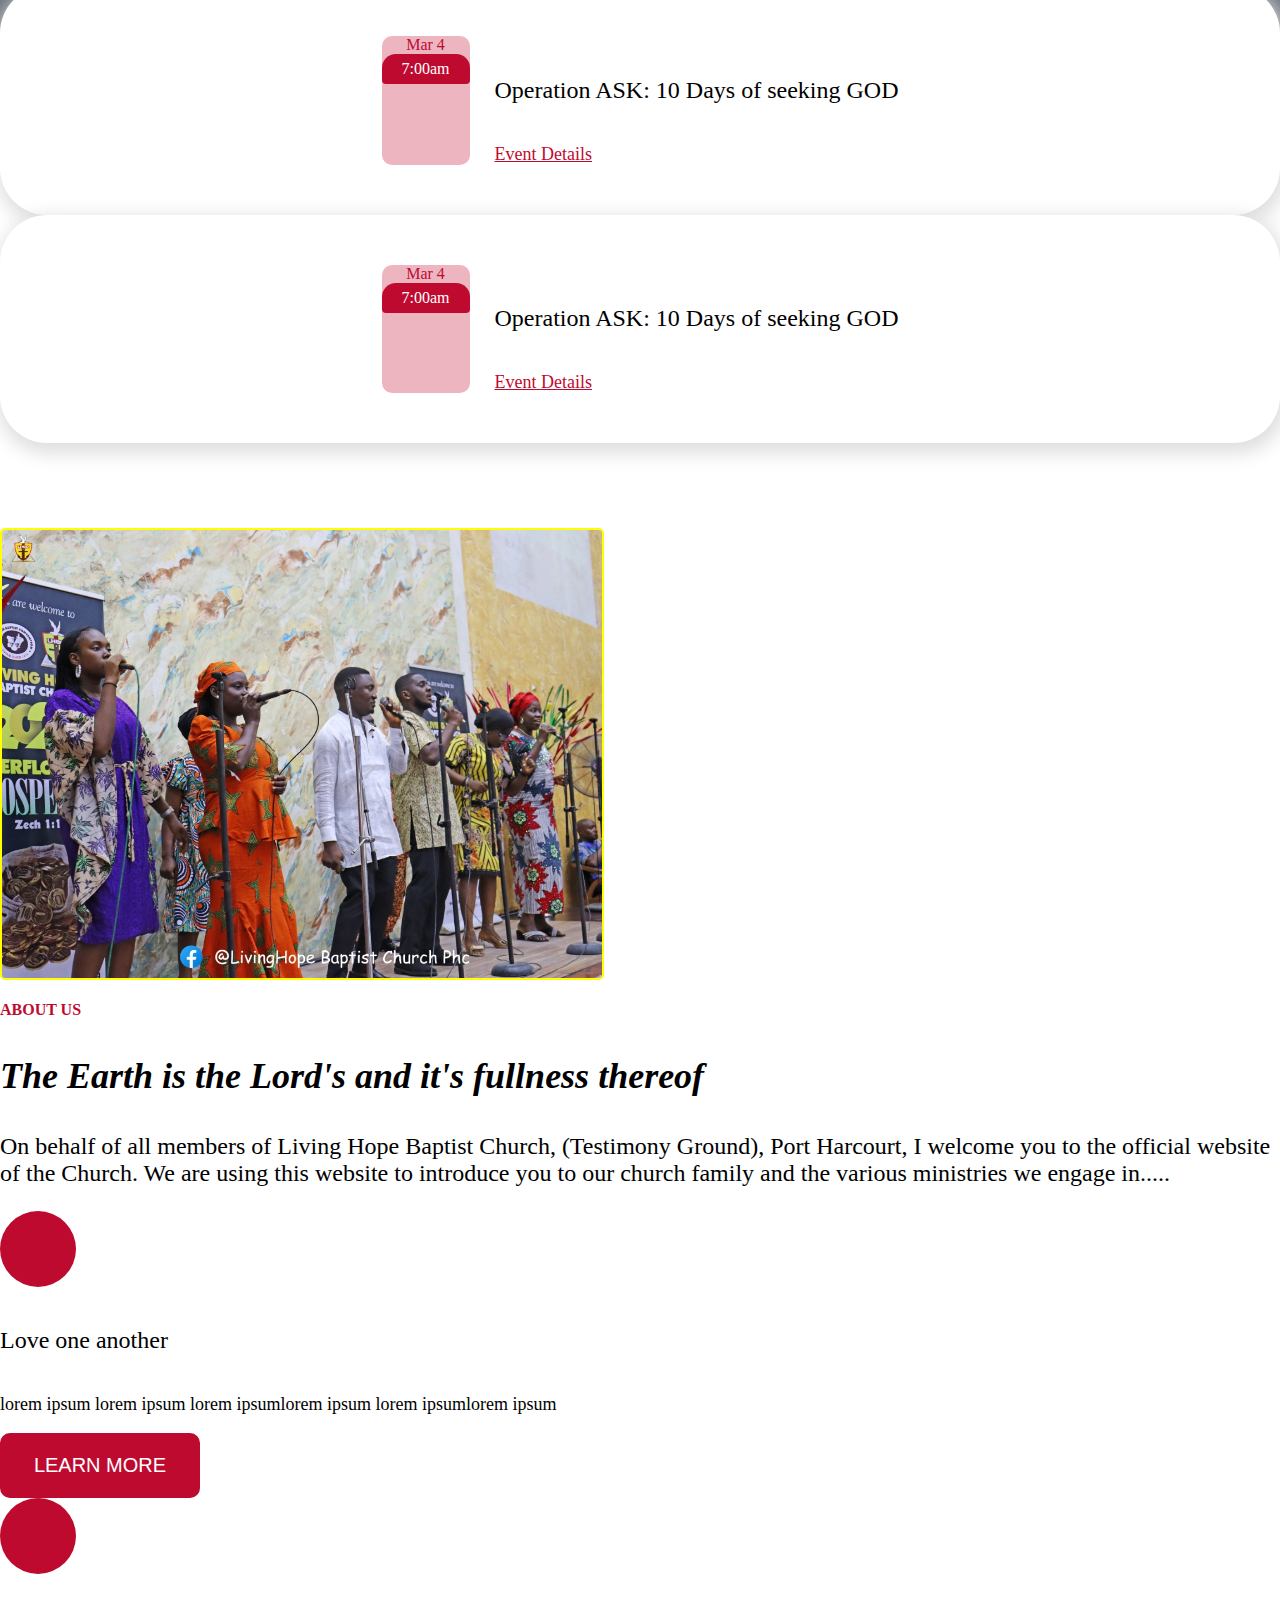
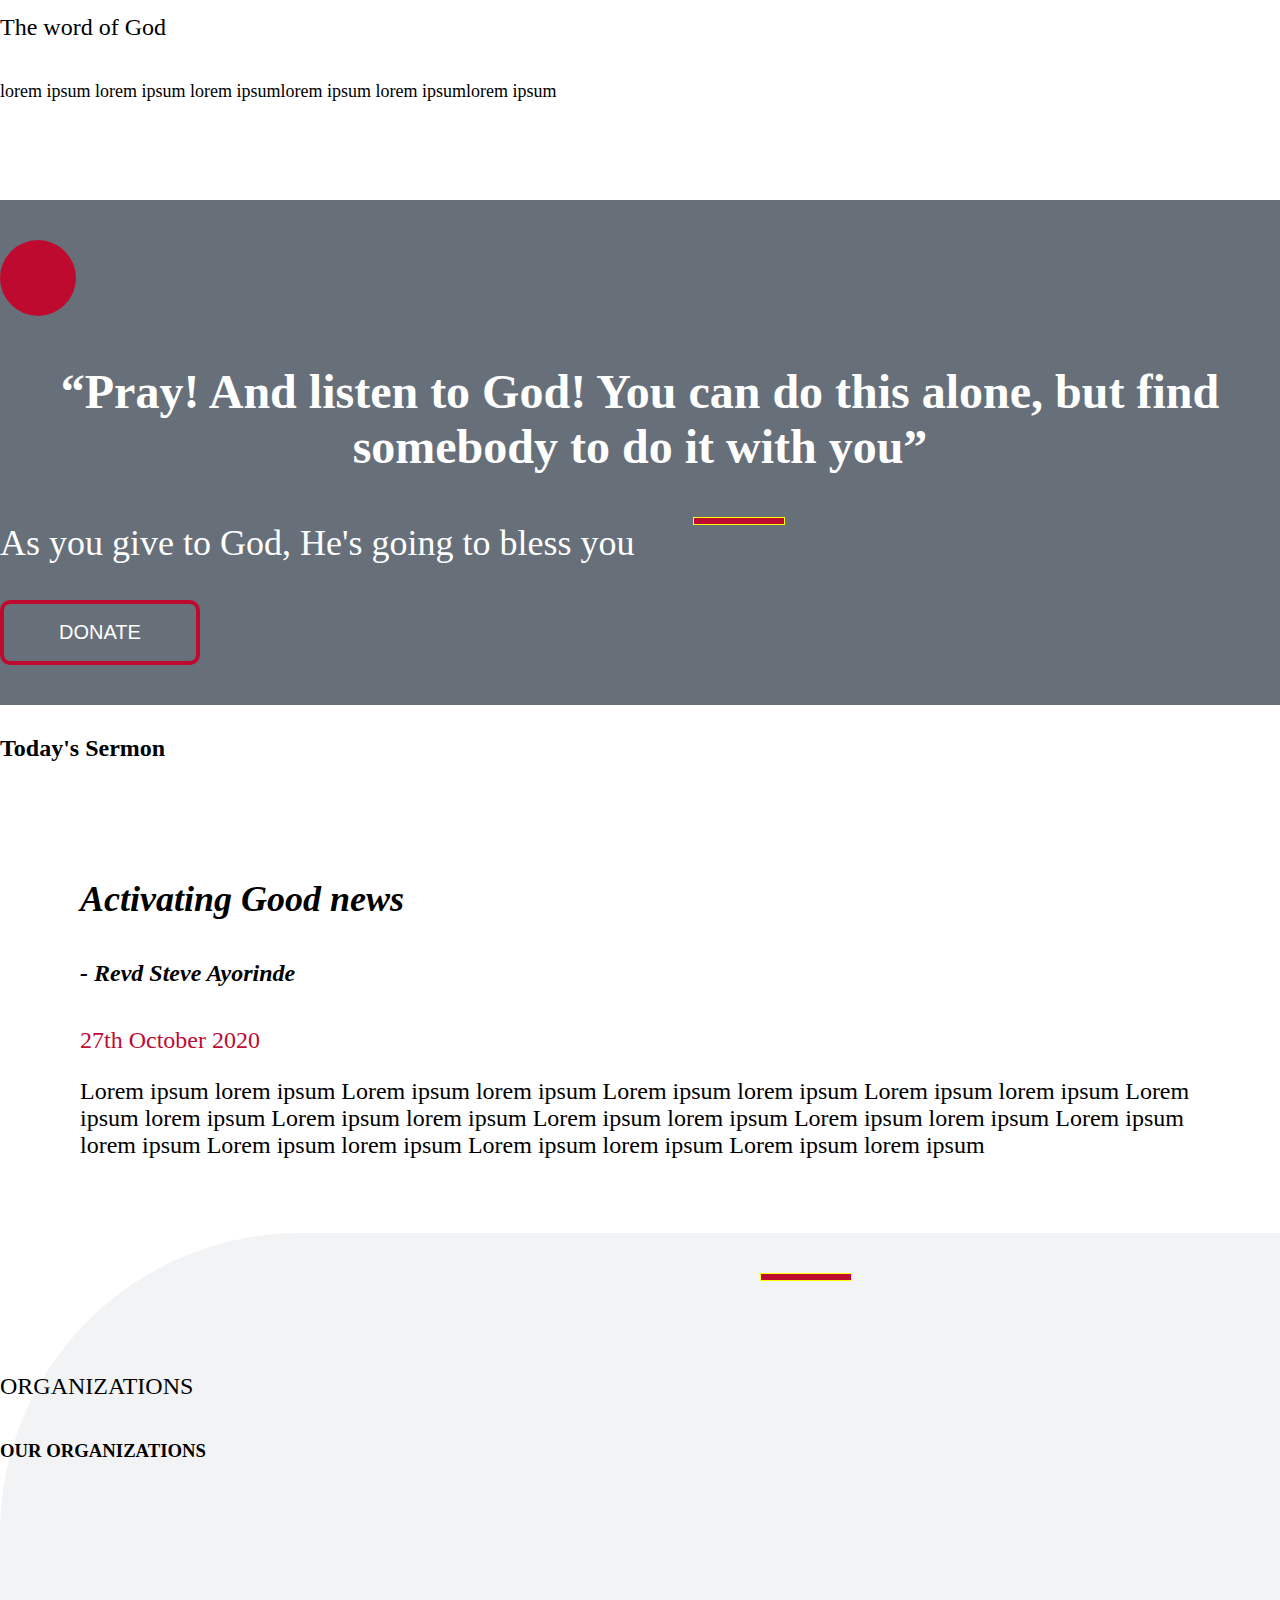
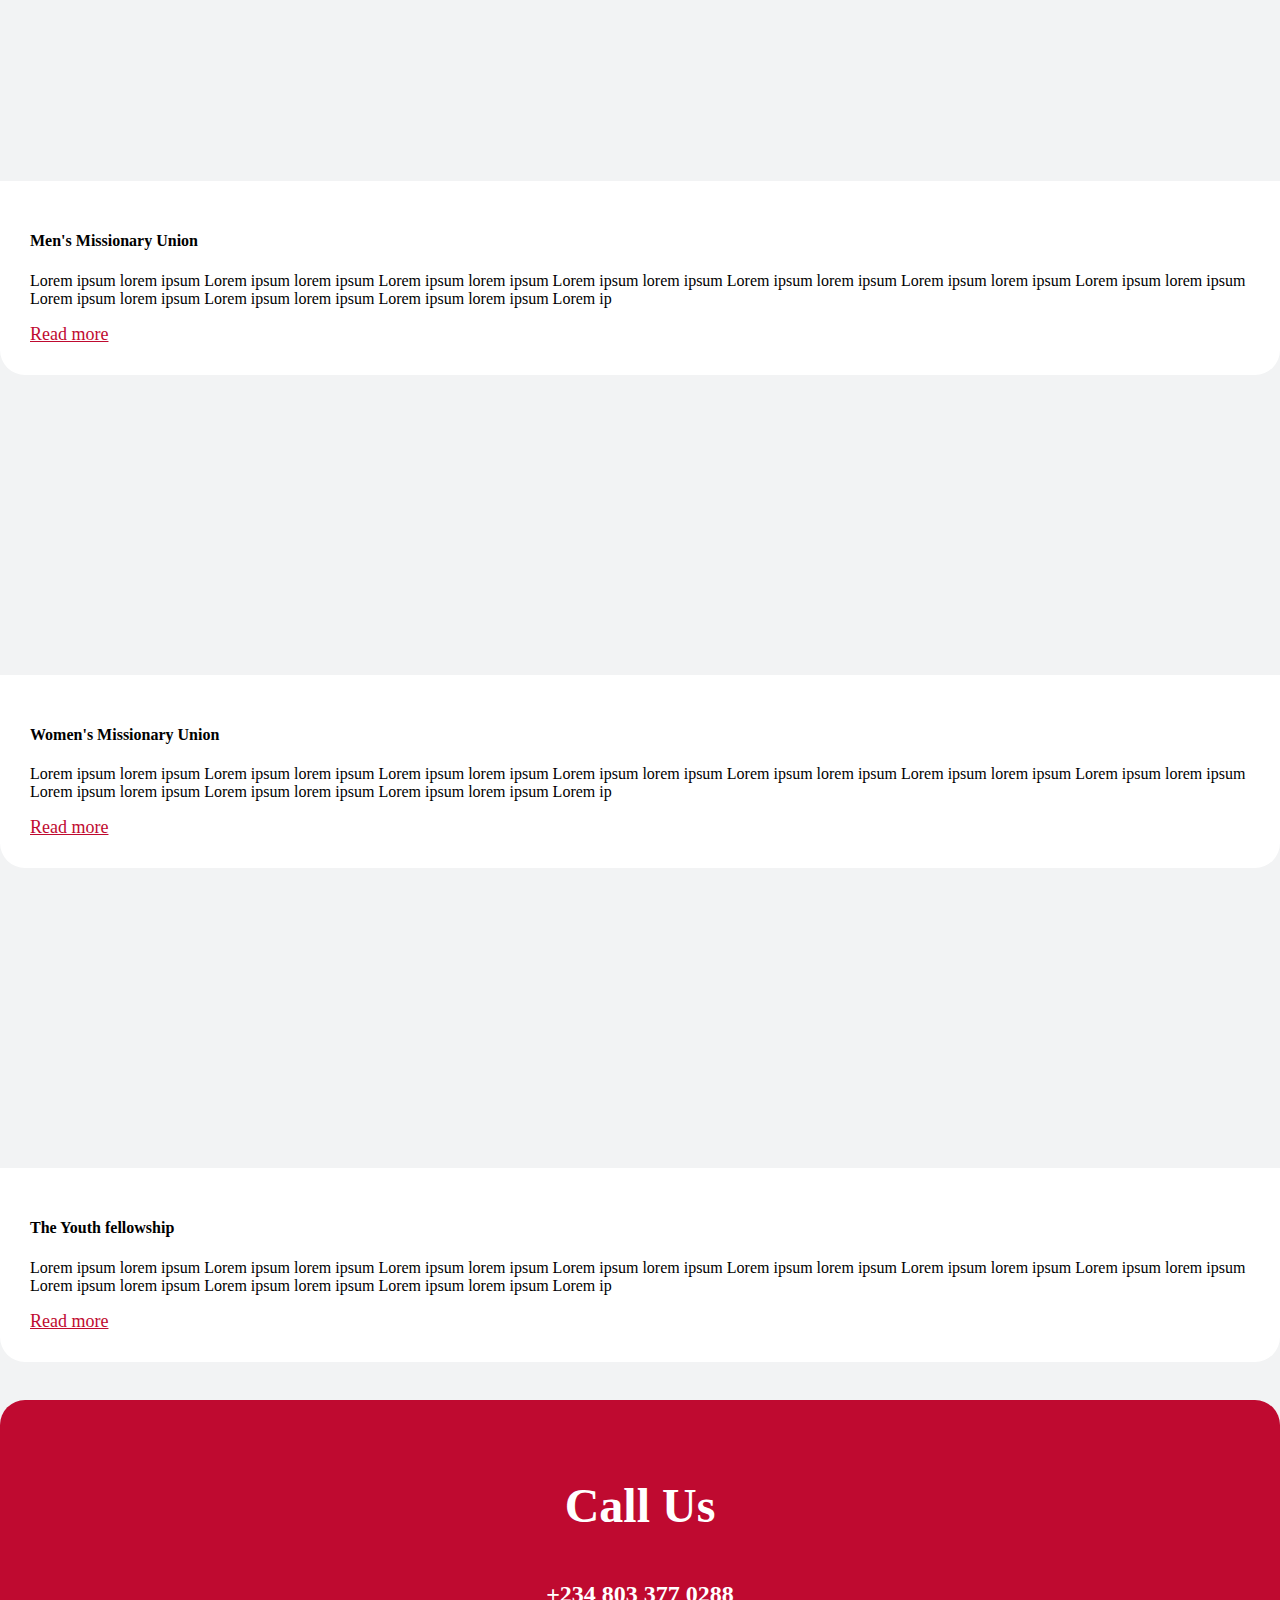
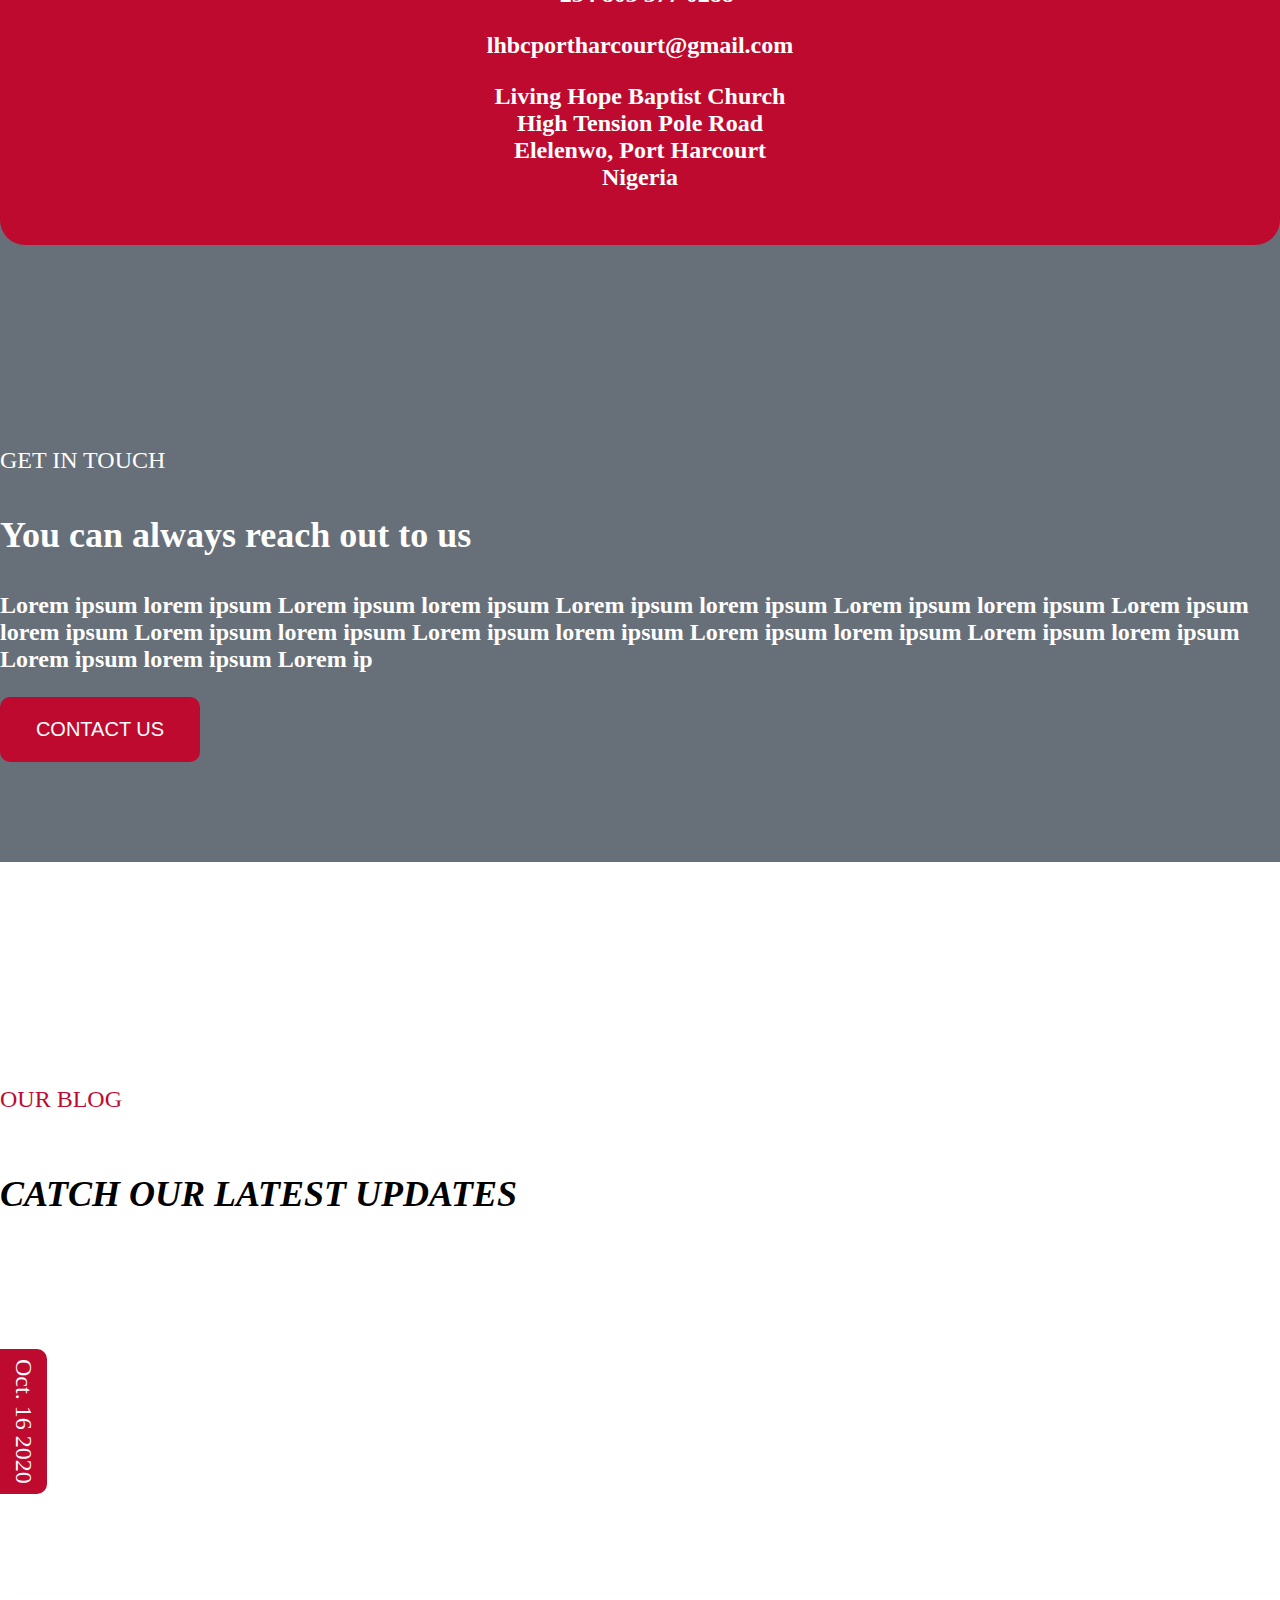
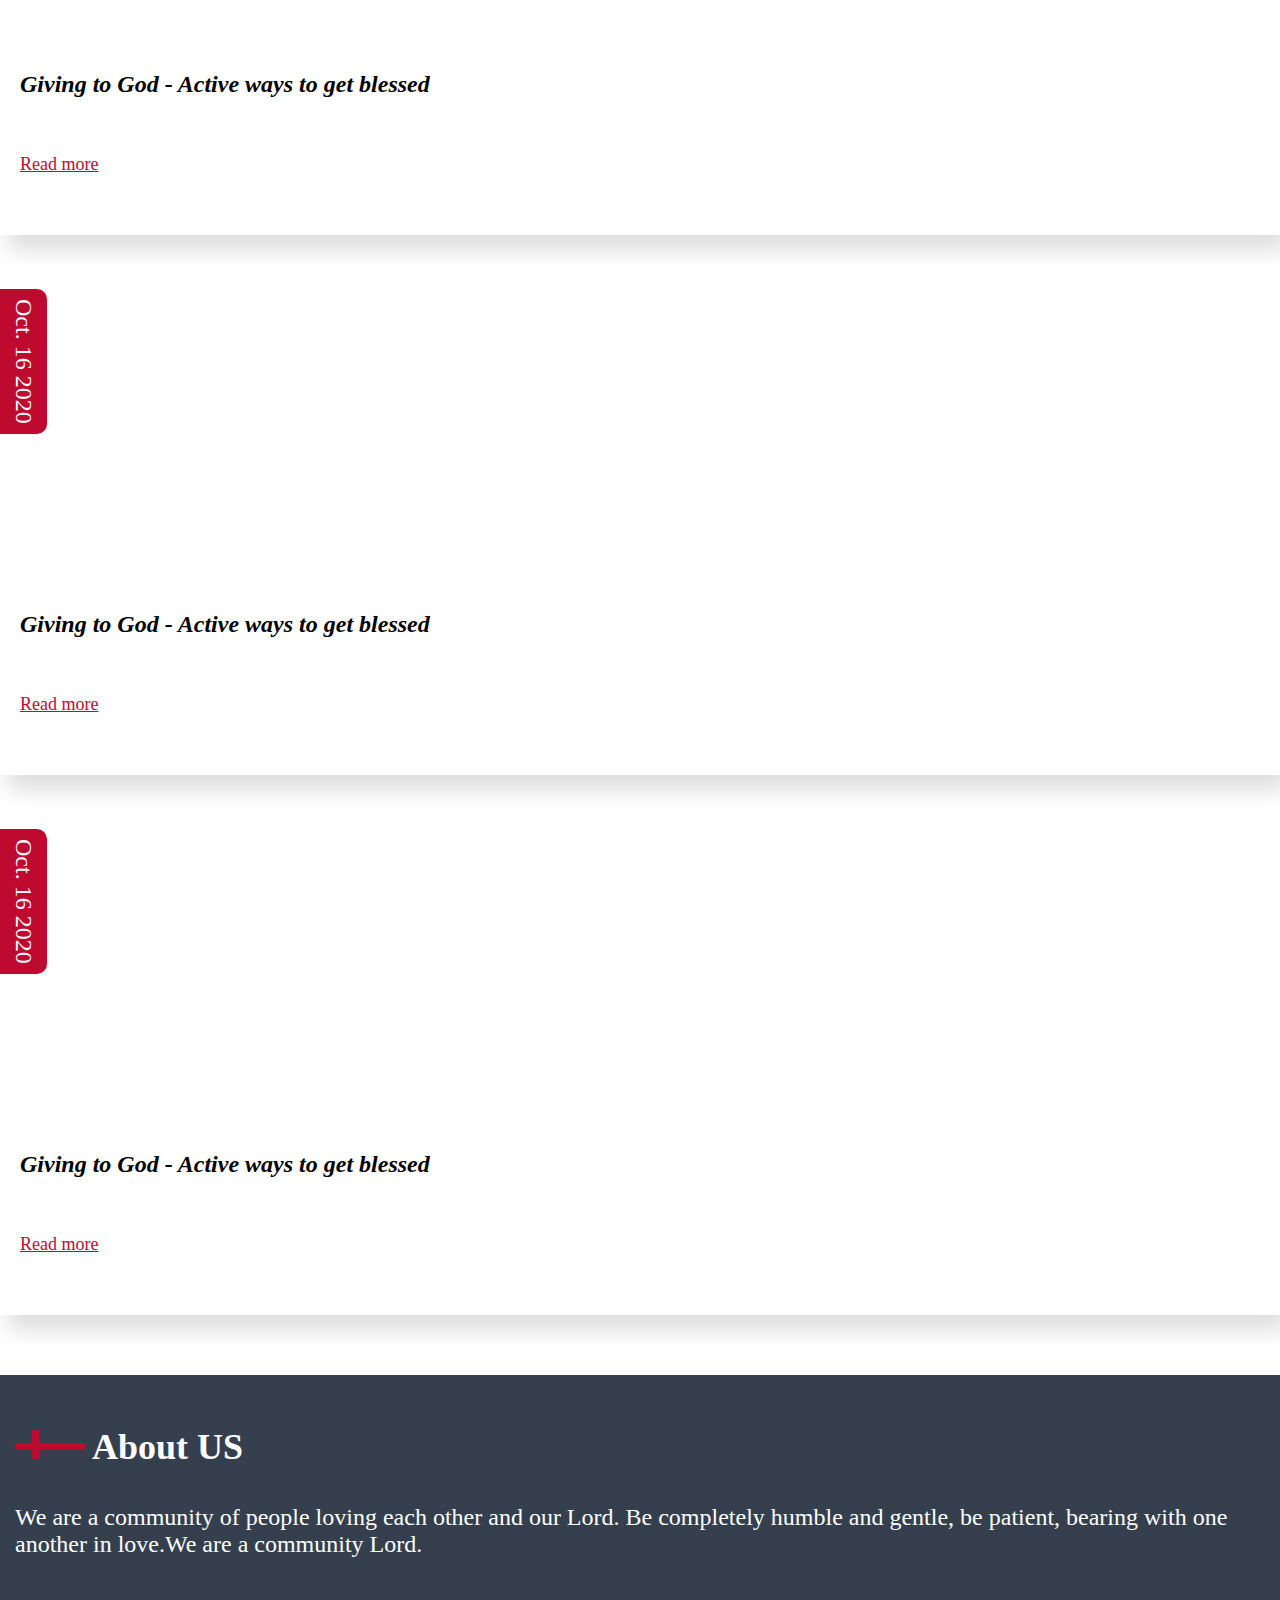
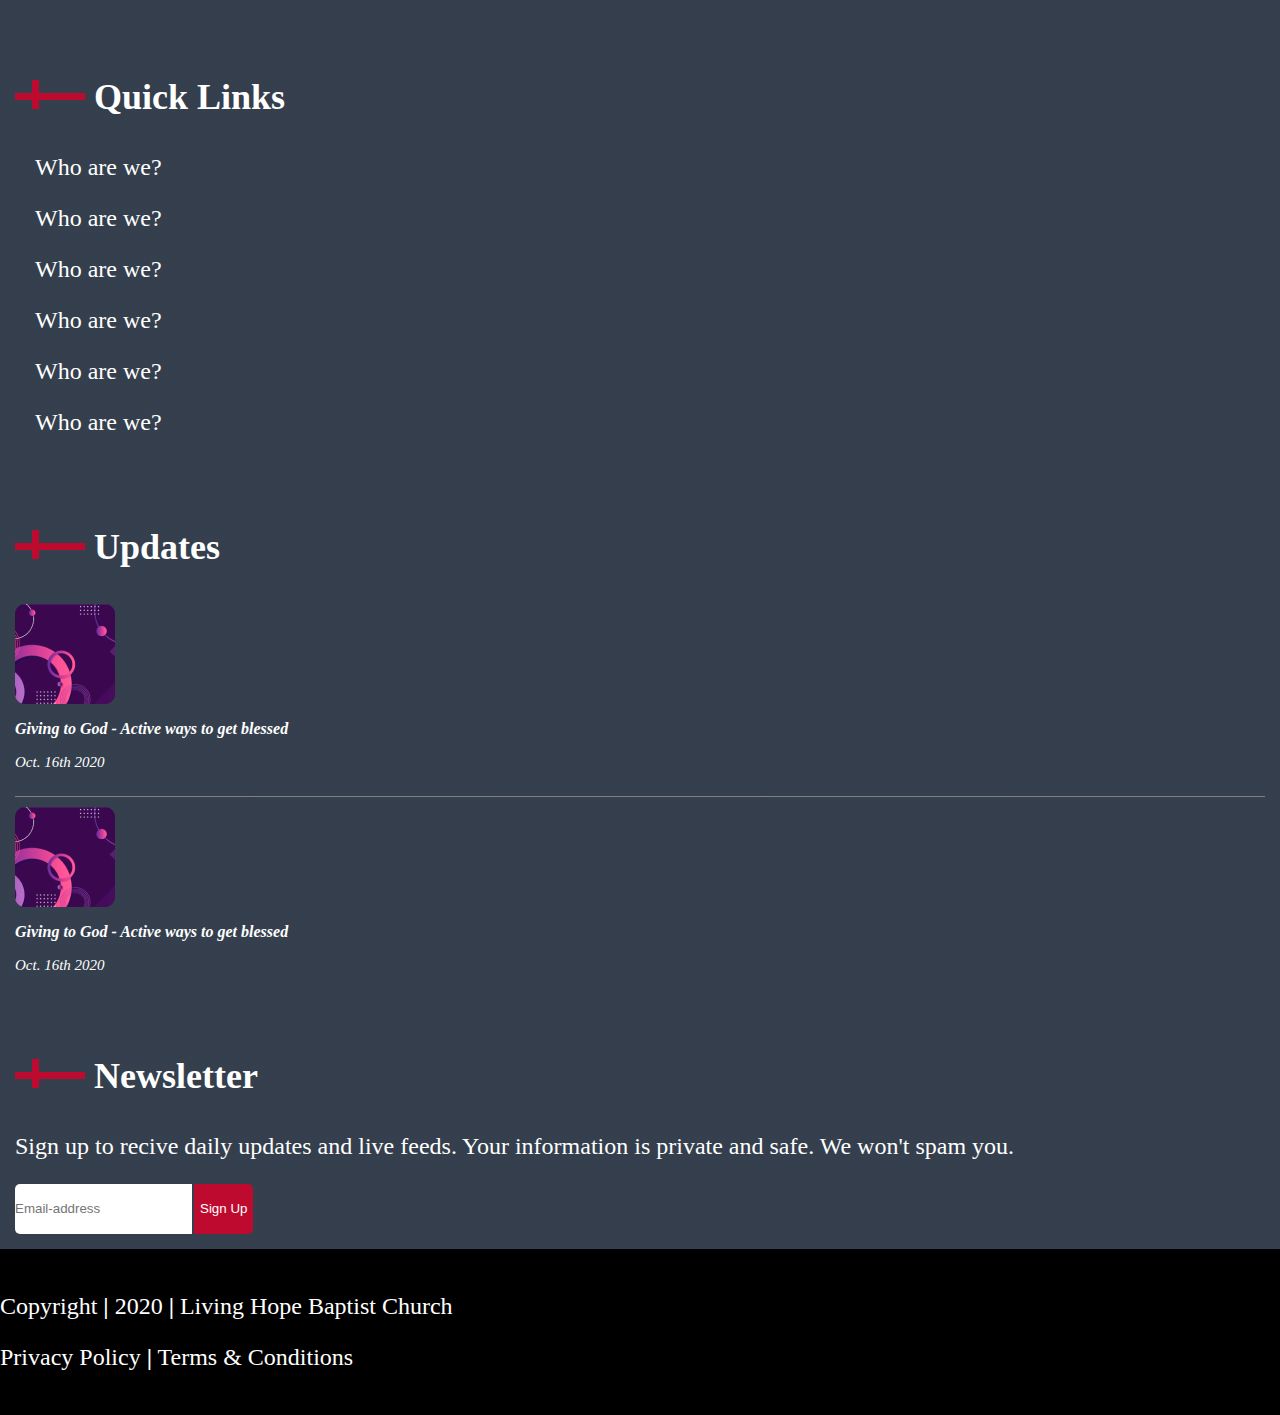
==== commit d6449686: "bootstrap added" ====
--- a/docs/index.html
+++ b/docs/index.html
@@ -1,308 +1,530 @@
 <html lang="en">
-<head>
-    <meta charset="UTF-8">
-    <meta http-equiv="X-UA-Compatible" content="IE=edge">
-    <meta name="viewport" content="width=device-width, initial-scale=1.0">
-    <link rel="stylesheet" href="style.css">
-    <link rel="stylesheet" href="font-awesome-4.7.0/css/font-awesome.min.css">
+  <head>
+    <meta charset="UTF-8" />
+    <meta http-equiv="X-UA-Compatible" content="IE=edge" />
+    <meta name="viewport" content="width=device-width, initial-scale=1.0" />
+    <link rel="stylesheet" href="style.css" />
+    <script
+      src="https://kit.fontawesome.com/47ba2e2d30.js"
+      crossorigin="anonymous"
+    ></script>
+    <link
+      href="https://cdn.jsdelivr.net/npm/bootstrap@5.0.2/dist/css/bootstrap.min.css"
+      rel="stylesheet"
+      integrity="sha384-EVSTQN3/azprG1Anm3QDgpJLIm9Nao0Yz1ztcQTwFspd3yD65VohhpuuCOmLASjC"
+      crossorigin="anonymous"
+    />
+    <link
+      href="https://fonts.googleapis.com/icon?family=Material+Icons"
+      rel="stylesheet"
+    />
+    <script src="https://cdn.jsdelivr.net/npm/bootstrap@5.1.3/dist/js/bootstrap.bundle.min.js"></script>
     <title>LHBC Website</title>
-</head>
-<body>
-    <header class="header">
-        <nav>
-            <img src="logo.png" alt="logo" class="logo">
-            <ul class="navlinks">
-                <a href=""><li class="header--link one active ">HOME</li></a>
-                <a href=""><li class="header--link two">ABOUT</li></a>
-                <a href=""><li class="header--link three">GALLERY</li></a>
-                <a href=""><li class="header--link four">CONTACT</li></a>
-                <a href=""><li class="header--link five">BLOG</li></a>
-            </ul>
+  </head>
+  <body>
+    <div class="container-fluid">
+      <header class="header">
+        <nav class="navbar navbar-light nav-1">
+          <div class="container-fluid">
+            <div class="navbar-brand">
+              <a href="index">
+                <i class="fa fa-map-marker"></i>
+                <span>LHBC, Elelenwo Port Harcourt</span>
+              </a>
+            </div>
+            <div>
+              <ul class="d-flex">
+                <a href=""
+                  ><i
+                    class="fa fa-facebook-official"
+                    aria-hidden="true"
+                  ></i
+                ></a>
+                <a href=""><i class="fa fa-twitter" aria-hidden="true"></i></li></a>
+                <a href=""><i class="fa fa-instagram" aria-hidden="true""></i></li></a>
+                <a href=""><i class="fa fa-youtube-play" aria-hidden="true""></i></li></a>
+                <a href=""><i class="fa fa-search" aria-hidden="true" id="socials"></i></li></a>
+              </ul>
+            </div>
+          </div>
         </nav>
-        <button class="arrow arrow-left"><strong>&#171</strong></button>
-        <button class="arrow arrow-right"><strong>&#187</strong></button>
-        <div class="placeholder">
-            <h3 class="slide--heading">WE HELP GET THINGS DONE</h3>
-            <h1 class="slide--sub">GOD GIVES US THE POWER</h1>
-            <div class="intro">
+        <nav class="navbar navbar-light">
+          <div class="container-fluid">
+            <div class="navbar-brand">
+              <a href="index">
+                <img src="logo.png" height="100" />
+              </a>
+            </div>
+            <div>
+              <ul class="d-flex navlinks">
+                <a href="#"
+                  ><li class="list-unstyled header--link actives">HOME</li></a
+                >
+                <a href="#"
+                  ><li class="list-unstyled header--link">ABOUT</li></a
+                >
+                <a href="#"
+                  ><li class="list-unstyled header--link">GALLERY</li></a
+                >
+                <a href="#"
+                  ><li class="list-unstyled header--link">CONTACT</li></a
+                >
+                <a href="#"><li class="list-unstyled header--link">BLOG</li></a>
+              </ul>
+            </div>
+          </div>
+        </nav>
+        <div id="demo" class="carousel slide" data-bs-ride="carousel">
+          <div class="carousel-inner">
+            <div class="carousel-item active">
+              <h3 class="slide--heading">WE HELP GET THINGS DONE</h3>
+              <h1 class="slide--sub">GOD GIVES US THE POWER</h1>
+              <div class="intro">
                 <p class="slide-description">
-                    Lorem ipsum lorem ipsum Lorem ipsum lorem ipsum  Lorem ipsum lorem ipsum  Lorem ipsum lorem ipsum  Lorem ipsum lorem ipsum  Lorem ipsum lorem ipsum  Lorem ipsum lorem ipsum  Lorem ipsum lorem ipsum Lorem ipsum lorem ipsum Lorem ipsum lorem ipsum  Lorem ipsum lorem ipsum  Lorem ipsum lorem ipsum 
+                  Lorem ipsum lorem ipsum Lorem ipsum lorem ipsum Lorem ipsum
+                  lorem ipsum Lorem ipsum lorem ipsum Lorem ipsum lorem ipsum
+                  Lorem ipsum lorem ipsum Lorem ipsum lorem ipsum Lorem ipsum
+                  lorem ipsum Lorem ipsum lorem ipsum Lorem ipsum lorem ipsum
+                  Lorem ipsum lorem ipsum Lorem ipsum lorem ipsum
                 </p>
-            </div>
-                <button class="button">CONTACT US</button>
-            </div>
-        </div> 
-        <div class="slider">
-            <div class="slide">
-                <h3 class="slide--heading">WE HELP GET THINGS DONE</h3>
-                <h1 class="slide--sub">GOD GIVES US THE POWER</h1>
-                <div class="intro">
+              </div>
+              <button class="button">CONTACT US</button>
+            </div>
+            <div class="carousel-item">
+              <h3 class="slide--heading">WE HELP GET THINGS DONE</h3>
+              <h1 class="slide--sub">LETS BRING THEM HOME</h1>
+              <div class="intro">
                 <p class="slide-description">
-                    Lorem ipsum lorem ipsum Lorem ipsum lorem ipsum  Lorem ipsum lorem ipsum  Lorem ipsum lorem ipsum  Lorem ipsum lorem ipsum  Lorem ipsum lorem ipsum  Lorem ipsum lorem ipsum  Lorem ipsum lorem ipsum Lorem ipsum lorem ipsum Lorem ipsum lorem ipsum  Lorem ipsum lorem ipsum  Lorem ipsum lorem ipsum 
+                  Lorem ipsum lorem ipsum Lorem ipsum lorem ipsum Lorem ipsum
+                  lorem ipsum Lorem ipsum lorem ipsum Lorem ipsum lorem ipsum
+                  Lorem ipsum lorem ipsum Lorem ipsum lorem ipsum Lorem ipsum
+                  lorem ipsum Lorem ipsum lorem ipsum Lorem ipsum lorem ipsum
+                  Lorem ipsum lorem ipsum Lorem ipsum lorem ipsum
                 </p>
-            </div>
-                <button class="button">CONTACT US</button>
-            </div>
-            <div class="slide slide--one">
-                <h3 class="slide--heading">WE HELP GET THINGS DONE</h3>
-                <h1 class="slide--sub">LETS BRING THEM HOME</h1>
-                <div class="intro">
+              </div>
+              <a href=""><button class="button">CONTACT US</button></a>
+            </div>
+            <div class="carousel-item">
+              <h3 class="slide--heading">WE HELP GET THINGS DONE</h3>
+              <h1 class="slide--sub">GIVE HOPE TO THE HOPELESS</h1>
+              <div class="intro">
                 <p class="slide-description">
-                    Lorem ipsum lorem ipsum Lorem ipsum lorem ipsum  Lorem ipsum lorem ipsum  Lorem ipsum lorem ipsum  Lorem ipsum lorem ipsum  Lorem ipsum lorem ipsum  Lorem ipsum lorem ipsum  Lorem ipsum lorem ipsum Lorem ipsum lorem ipsum Lorem ipsum lorem ipsum  Lorem ipsum lorem ipsum  Lorem ipsum lorem ipsum 
+                  Lorem ipsum lorem ipsum Lorem ipsum lorem ipsum Lorem ipsum
+                  lorem ipsum Lorem ipsum lorem ipsum Lorem ipsum lorem ipsum
+                  Lorem ipsum lorem ipsum Lorem ipsum lorem ipsum Lorem ipsum
+                  lorem ipsum Lorem ipsum lorem ipsum Lorem ipsum lorem ipsum
+                  Lorem ipsum lorem ipsum Lorem ipsum lorem ipsum
                 </p>
-                </div>
-                <a href=""><button class="button">CONTACT US</button></a>
-            </div>
-            <div class="slide slide--two">
-                <h3 class="slide--heading">WE HELP GET THINGS DONE</h3>
-                <h1 class="slide--sub">GIVE HOPE TO THE HOPELESS</h1>
-                <div class="intro">
-                <p class="slide-description">
-                    Lorem ipsum lorem ipsum Lorem ipsum lorem ipsum  Lorem ipsum lorem ipsum  Lorem ipsum lorem ipsum  Lorem ipsum lorem ipsum  Lorem ipsum lorem ipsum  Lorem ipsum lorem ipsum  Lorem ipsum lorem ipsum Lorem ipsum lorem ipsum Lorem ipsum lorem ipsum  Lorem ipsum lorem ipsum  Lorem ipsum lorem ipsum 
-                </p>
-                </div>
-                <a href=""><button class="button">CONTACT US</button></a>
-            </div>
-        </div>
-    </header>
-    
-    <div class='upcoming'>
-        <div class="calendar calendar--left">
-            <div class="calendar--icon">
-                <i class="fa fa-calendar-check-o fa-2x" aria-hidden="true"></i>
-                <div class="date">
-                    Mar 4
-                </div>
-                <div class="time">
-                    7:00am
-                </div>
-            </div>
-            <div class="calendar--info">
-                <h5>Operation ASK: 10 Days of seeking GOD</h5>
-                <a href="">Event Details</a>
-            </div>
-        </div>
-        <div class=" calendar calendar--right">
-            <div class="calendar--icon">
-                <i class="fa fa-calendar-check-o fa-2x" aria-hidden="true"></i>
-                <div class="date">
-                    Mar 4
-                </div>
-                <div class="time">
-                    7:00am
-                </div>
-            </div>
-            <div class="calendar--info">
+              </div>
+              <a href=""><button class="button">CONTACT US</button></a>
+            </div>
+          </div>
+          <div class="carousel-indicators">
+            <button
+              type="button"
+              data-bs-target="#demo"
+              data-bs-slide-to="0"
+              class="active"
+            ></button>
+            <button
+              type="button"
+              data-bs-target="#demo"
+              data-bs-slide-to="1"
+            ></button>
+            <button
+              type="button"
+              data-bs-target="#demo"
+              data-bs-slide-to="2"
+            ></button>
+          </div>
+          <button
+            class="carousel-control-prev"
+            type="button"
+            data-bs-target="#demo"
+            data-bs-slide="prev"
+          >
+            <span class="carousel-control-prev-icon"></span>
+          </button>
+          <button
+            class="carousel-control-next"
+            type="button"
+            data-bs-target="#demo"
+            data-bs-slide="next"
+          >
+            <span class="carousel-control-next-icon"></span>
+          </button>
+        </div>
+      </header>
+
+      <div class="upcoming row">
+        <div class="calendar calendar--left col-sm-4">
+          <div class="calendar--icon">
+            <i class="fa fa-calendar-check-o fa-2x" aria-hidden="true"></i>
+            <div class="date">Mar 4</div>
+            <div class="time">7:00am</div>
+          </div>
+          <div class="calendar--info">
             <h5>Operation ASK: 10 Days of seeking GOD</h5>
             <a href="">Event Details</a>
-            </div>
-        </div>
+          </div>
+        </div>
+        <div class="calendar calendar--right col-sm-4">
+          <div class="calendar--icon">
+            <i class="fa fa-calendar-check-o fa-2x" aria-hidden="true"></i>
+            <div class="date">Mar 4</div>
+            <div class="time">7:00am</div>
+          </div>
+          <div class="calendar--info">
+            <h5>Operation ASK: 10 Days of seeking GOD</h5>
+            <a href="">Event Details</a>
+          </div>
+        </div>
+      </div>
+      <div class="midsection row">
+        <div class="mid--left col-sm-4">
+          <img src="back.JPG" alt="" />
+          <img class="svgback" src="/Dots.svg" alt="" />
+        </div>
+        <div class="mid--right col-sm-6">
+          <div>
+            <h4>ABOUT US</h4>
+            <h3>The Earth is the Lord's and it's fullness thereof</h3>
+            <p class="mid--welcome">
+              On behalf of all members of Living Hope Baptist Church, (Testimony
+              Ground), Port Harcourt, I welcome you to the official website of
+              the Church. We are using this website to introduce you to our
+              church family and the various ministries we engage in.....
+            </p>
+          </div>
+          <div class="mid--sub d-flex">
+            <div class="mid--sub--top">
+              <div class="mid--icon--background">
+                <i class="fa fa-heart mid--icon" aria-hidden="true"></i>
+              </div>
+              <h5>Love one another</h5>
+              <p class="mid--text">
+                lorem ipsum lorem ipsum lorem ipsumlorem ipsum lorem ipsumlorem
+                ipsum
+              </p>
+              <a href=""><button class="button">LEARN MORE</button></a>
+            </div>
+            <div class="mid--sub--bottom">
+              <div class="mid--icon--background">
+                <i class="fa fa-book mid--icon" aria-hidden="true"></i>
+              </div>
+              <h5>The word of God</h5>
+              <p class="mid--text">
+                lorem ipsum lorem ipsum lorem ipsumlorem ipsum lorem ipsumlorem
+                ipsum
+              </p>
+            </div>
+          </div>
+        </div>
+      </div>
+      <div class="pray d-flex">
+        <div class="mid--icon--background">
+          <i class="fa fa-star-o" aria-hidden="true"></i>
+        </div>
+        <h3>
+          “Pray! And listen to God! You can do this alone, but find somebody to
+          do it with you”
+        </h3>
+        <p>As you give to God, He's going to bless you</p>
+        <a href=""><button class="donate button-transparent">DONATE</button></a>
+      </div>
+      <section class="sermon">
+        <div class="heading d-flex">
+          <img src="/Vector.svg" alt="" />
+          <h2>Today's Sermon</h2>
+          <img src="/Vector.svg" alt="" />
+        </div>
+        <div class="sermon--top d-flex">
+          <div class="sermon--details">
+            <h3>Activating Good news</h3>
+            <h5>- Revd Steve Ayorinde</h5>
+            <p id="sermon--details">27th October 2020</p>
+            <p id="sermon--text">
+              Lorem ipsum lorem ipsum Lorem ipsum lorem ipsum Lorem ipsum lorem
+              ipsum Lorem ipsum lorem ipsum Lorem ipsum lorem ipsum Lorem ipsum
+              lorem ipsum Lorem ipsum lorem ipsum Lorem ipsum lorem ipsum Lorem
+              ipsum lorem ipsum Lorem ipsum lorem ipsum Lorem ipsum lorem ipsum
+              Lorem ipsum lorem ipsum
+            </p>
+          </div>
+          <div class="details2">
+            <img src="/Rectangle 13.svg" alt="" />
+          </div>
+        </div>
+        <section class="organizations">
+          <div class="heading-o d-flex">
+            <h5>ORGANIZATIONS</h5>
+            <h3>OUR ORGANIZATIONS</h3>
+          </div>
+          <div class="organizations--bottom d-flex">
+            <div class="organ col-sm-3">
+              <div class="organizations--background"></div>
+              <div class="organizations--content">
+                <h4>Men's Missionary Union</h4>
+                <p>
+                  Lorem ipsum lorem ipsum Lorem ipsum lorem ipsum Lorem ipsum
+                  lorem ipsum Lorem ipsum lorem ipsum Lorem ipsum lorem ipsum
+                  Lorem ipsum lorem ipsum Lorem ipsum lorem ipsum Lorem ipsum
+                  lorem ipsum Lorem ipsum lorem ipsum Lorem ipsum lorem ipsum
+                  Lorem ip
+                </p>
+                <a href="">Read more</a>
+              </div>
+            </div>
+            <div class="organ col-sm-3">
+              <div class="organizations--background"></div>
+              <div class="organizations--content">
+                <h4>Women's Missionary Union</h4>
+                <p>
+                  Lorem ipsum lorem ipsum Lorem ipsum lorem ipsum Lorem ipsum
+                  lorem ipsum Lorem ipsum lorem ipsum Lorem ipsum lorem ipsum
+                  Lorem ipsum lorem ipsum Lorem ipsum lorem ipsum Lorem ipsum
+                  lorem ipsum Lorem ipsum lorem ipsum Lorem ipsum lorem ipsum
+                  Lorem ip
+                </p>
+                <a href="">Read more</a>
+              </div>
+            </div>
+            <div class="organ col-sm-3">
+              <div class="organizations--background"></div>
+              <div class="organizations--content">
+                <h4>The Youth fellowship</h4>
+                <p>
+                  Lorem ipsum lorem ipsum Lorem ipsum lorem ipsum Lorem ipsum
+                  lorem ipsum Lorem ipsum lorem ipsum Lorem ipsum lorem ipsum
+                  Lorem ipsum lorem ipsum Lorem ipsum lorem ipsum Lorem ipsum
+                  lorem ipsum Lorem ipsum lorem ipsum Lorem ipsum lorem ipsum
+                  Lorem ip
+                </p>
+                <a href="">Read more</a>
+              </div>
+            </div>
+          </div>
+        </section>
+      </section>
+      <div class="call d-flex">
+        <div class="call--info col-sm-3">
+          <i class="fa fa-phone fa-4x" aria-hidden="true"></i>
+          <h3>Call Us</h3>
+          <p>+234 803 377 0288</p>
+          <p>lhbcportharcourt@gmail.com</p>
+          <p>
+            Living Hope Baptist Church <br />High Tension Pole Road
+            <br />Elelenwo, Port Harcourt <br />Nigeria
+          </p>
+        </div>
+        <div class="call--right col-sm-5">
+          <h5>GET IN TOUCH</h5>
+          <h3>You can always reach out to us</h3>
+          <p>
+            Lorem ipsum lorem ipsum Lorem ipsum lorem ipsum Lorem ipsum lorem
+            ipsum Lorem ipsum lorem ipsum Lorem ipsum lorem ipsum Lorem ipsum
+            lorem ipsum Lorem ipsum lorem ipsum Lorem ipsum lorem ipsum Lorem
+            ipsum lorem ipsum Lorem ipsum lorem ipsum Lorem ip
+          </p>
+          <a href=""><button class="button">CONTACT US</button></a>
+        </div>
+      </div>
+      <div class="svg"></div>
+      <section class="blog">
+        <div class="blog--head d-flex">
+          <h3>OUR BLOG</h3>
+          <h5>CATCH OUR LATEST UPDATES</h5>
+        </div>
+        <div class="blog--bottom d-flex">
+          <div class="blogs col-sm-3">
+            <div class="blog--background">
+              <p class="vertical">Oct. 16 2020</p>
+            </div>
+            <div class="blog--content">
+              <h6>Giving to God - Active ways to get blessed</h6>
+              <a href="">Read more</a>
+            </div>
+          </div>
+          <div class="blogs col-sm-3">
+            <div class="blog--background">
+              <p class="vertical">Oct. 16 2020</p>
+            </div>
+            <div class="blog--content">
+              <h6>Giving to God - Active ways to get blessed</h6>
+              <a href="">Read more</a>
+            </div>
+          </div>
+          <div class="blogs col-sm-3">
+            <div class="blog--background">
+              <p class="vertical">Oct. 16 2020</p>
+            </div>
+            <div class="blog--content">
+              <h6>Giving to God - Active ways to get blessed</h6>
+              <a href="">Read more</a>
+            </div>
+          </div>
+        </div>
+      </section>
+      <div class="quicklinks d-flex">
+        <div class="about col">
+          <h3>
+            <svg
+              width="70"
+              height="29"
+              viewBox="0 0 70 29"
+              fill="none"
+              xmlns="http://www.w3.org/2000/svg"
+            >
+              <rect y="13" width="70" height="7" fill="#BF0A30" />
+              <rect x="17" width="7" height="29" fill="#BF0A30" />
+            </svg>
+            About US
+          </h3>
+          <p class="about--info">
+            We are a community of people loving each other and our Lord. Be
+            completely humble and gentle, be patient, bearing with one another
+            in love.We are a community Lord.
+          </p>
+          <div class="socials">
+            <i
+              class="fa fa-facebook-official fa-2x"
+              aria-hidden="true"
+              id="socials"
+            ></i>
+            <i
+              class="fa fa-twitter-square fa-2x"
+              aria-hidden="true"
+              id="socials"
+            ></i>
+            <i
+              class="fa fa-instagram fa-2x"
+              aria-hidden="true"
+              id="socials"
+            ></i>
+            <i class="fa fa-whatsapp fa-2x" aria-hidden="true" id="socials"></i>
+            <i
+              class="fa fa-youtube-play fa-2x"
+              aria-hidden="true"
+              id="socials"
+            ></i>
+          </div>
+        </div>
+        <div class="about col">
+          <h3>
+            <svg
+              width="70"
+              height="29"
+              viewBox="0 0 70 29"
+              fill="none"
+              xmlns="http://www.w3.org/2000/svg"
+            >
+              <rect y="13" width="70" height="7" fill="#BF0A30" />
+              <rect x="17" width="7" height="29" fill="#BF0A30" />
+            </svg>
+            Quick Links
+          </h3>
+          <p class="about--info">
+            <i class="fa fa-star" aria-hidden="true"></i
+            ><a href="">Who are we?</a>
+          </p>
+          <p class="about--info">
+            <i class="fa fa-star" aria-hidden="true"></i
+            ><a href="">Who are we?</a>
+          </p>
+          <p class="about--info">
+            <i class="fa fa-star" aria-hidden="true"></i
+            ><a href="">Who are we?</a>
+          </p>
+          <p class="about--info">
+            <i class="fa fa-star" aria-hidden="true"></i
+            ><a href="">Who are we?</a>
+          </p>
+          <p class="about--info">
+            <i class="fa fa-star" aria-hidden="true"></i
+            ><a href="">Who are we?</a>
+          </p>
+          <p class="about--info">
+            <i class="fa fa-star" aria-hidden="true"></i
+            ><a href="">Who are we?</a>
+          </p>
+        </div>
+        <div class="about updates col">
+          <h3>
+            <svg
+              width="70"
+              height="29"
+              viewBox="0 0 70 29"
+              fill="none"
+              xmlns="http://www.w3.org/2000/svg"
+            >
+              <rect y="13" width="70" height="7" fill="#BF0A30" />
+              <rect x="17" width="7" height="29" fill="#BF0A30" />
+            </svg>
+            Updates
+          </h3>
+          <div class="update--sub line d-flex">
+            <img src="Rectangle 31.png" alt="" />
+            <div>
+              <p class="update--title">
+                Giving to God - Active ways to get blessed
+              </p>
+              <div class="update--date d-flex">
+                <i
+                  class="fa fa-calendar-check-o fa-2x update--calendar"
+                  aria-hidden="true"
+                ></i>
+                <p class="update--p">Oct. 16th 2020</p>
+              </div>
+            </div>
+          </div>
+          <div class="update--sub d-flex">
+            <img src="Rectangle 31.png" alt="" />
+            <div>
+              <p class="update--title">
+                Giving to God - Active ways to get blessed
+              </p>
+              <div class="update--date d-flex">
+                <i
+                  class="fa fa-calendar-check-o fa-2x update--calendar"
+                  aria-hidden="true"
+                ></i>
+                <p class="update--p">Oct. 16th 2020</p>
+              </div>
+            </div>
+          </div>
+        </div>
+        <div class="about col">
+          <h3>
+            <svg
+              width="70"
+              height="29"
+              viewBox="0 0 70 29"
+              fill="none"
+              xmlns="http://www.w3.org/2000/svg"
+            >
+              <rect y="13" width="70" height="7" fill="#BF0A30" />
+              <rect x="17" width="7" height="29" fill="#BF0A30" />
+            </svg>
+            Newsletter
+          </h3>
+          <p class="about--info">
+            Sign up to recive daily updates and live feeds. Your information is
+            private and safe. We won't spam you.
+          </p>
+          <div class="input">
+            <input type="email" placeholder="Email-address" class="email" />
+            <input type="submit" value="Sign Up" class="sign-up" />
+          </div>
+        </div>
+      </div>
+      <footer class="footer d-flex">
+        <p id="copyright">
+          Copyright <strong>|</strong> 2020 <strong>|</strong> Living Hope
+          Baptist Church
+        </p>
+        <p id="privacy">Privacy Policy <strong>|</strong> Terms & Conditions</p>
+      </footer>
     </div>
-    <div class="midsection">
-        <div class="mid--left"><img src="back.JPG" alt=""></div>
-        <div class="mid--right">
-            <div>
-                <h4>ABOUT US</h4>
-                <h3>The Earth is the Lord's and it's fullness thereof</h3>
-                <p class="mid--welcome">On behalf of all members of Living Hope Baptist Church, (Testimony Ground), Port Harcourt, I welcome you to the official website of the Church. We are using this website to introduce you to our church family and the various ministries we engage in.....</p>
-            </div>
-            <div class="mid--sub">
-                <div class="mid--sub--top">
-                    <div class="mid--icon--background">
-                        <i class="fa fa-heart mid--icon" aria-hidden="true"></i>
-                    </div>
-                    <h5>Love one another</h5>
-                    <p class="mid--text">lorem ipsum lorem ipsum lorem ipsumlorem ipsum lorem ipsumlorem ipsum</p>
-                    <a href=""><button>LEARN MORE</button></a>
-                </div>
-                <div class="mid--sub--bottom">
-                    <div class="mid--icon--background">
-                        <i class="fa fa-book mid--icon" aria-hidden="true"></i>
-                    </div>
-                    <h5>The word of God</h5>
-                    <p class="mid--text">lorem ipsum lorem ipsum lorem ipsumlorem ipsum lorem ipsumlorem ipsum</p>
-                </div>
-            </div>
-        </div>
-    </div>
-    <div class="pray">
-        <div class="star">
-            <i class="fa fa-star-o fa-2x" aria-hidden="true"></i>
-        </div>
-        <h3>“Pray! And listen to God! You can do this alone, but find somebody to do it with you”</h3>
-        <p>As you give to God, He's going to bless you</p>
-        <a href=""><button class="donate">DONATE</button></a>
-    </div>
-    <section class="sermon">
-        <div class="sermon--top">
-            <div class="heading">
-                <h2>Today's Sermon</h2>
-            </div>
-            <div class="sermon--details">
-                <h3>Activating Good news</h3>
-                <h5>- Revd Steve Ayorinde</h5>
-                <p id="sermon--details">27th October 2020</p>
-                <p id="sermon--text">
-                    Lorem ipsum lorem ipsum Lorem ipsum lorem ipsum  Lorem ipsum lorem ipsum  Lorem ipsum lorem ipsum  Lorem ipsum lorem ipsum  Lorem ipsum lorem ipsum  Lorem ipsum lorem ipsum  Lorem ipsum lorem ipsum Lorem ipsum lorem ipsum Lorem ipsum lorem ipsum  Lorem ipsum lorem ipsum  Lorem ipsum lorem ipsum 
-                </p>
-
-            </div>
-            <div class="details2">
-                <img src="" alt="">
-            </div>
-        </div>
-        <section class="organizations">
-            <div class="heading">
-                <h5>ORGANIZATIONS</h5>
-                <h3>OUR ORGANIZATIONS</h3>
-            </div>
-            <div class="organizations--bottom">
-                <div class="organ">
-                    <div class="organizations--background">
-                    </div>
-                    <div class="organizations--content">
-                        <h4>Men's Missionary Union</h4>
-                        <p>
-                            Lorem ipsum lorem ipsum Lorem ipsum lorem ipsum  Lorem ipsum lorem ipsum  Lorem ipsum lorem ipsum  Lorem ipsum lorem ipsum  Lorem ipsum lorem ipsum  Lorem ipsum lorem ipsum  Lorem ipsum lorem ipsum Lorem ipsum lorem ipsum Lorem ipsum lorem ipsum  Lorem ipsum lorem ipsum  Lorem ipsum lorem ipsum 
-                        </p>
-                        <a href="">Read more</a>
-                    </div>
-                </div>
-                <div class="organ">
-                    <div class="organizations--background">
-                    </div>
-                    <div class="organizations--content">
-                        <h4>Men's Missionary Union</h4>
-                        <p>
-                            Lorem ipsum lorem ipsum Lorem ipsum lorem ipsum  Lorem ipsum lorem ipsum  Lorem ipsum lorem ipsum  Lorem ipsum lorem ipsum  Lorem ipsum lorem ipsum  Lorem ipsum lorem ipsum  Lorem ipsum lorem ipsum Lorem ipsum lorem ipsum Lorem ipsum lorem ipsum  Lorem ip
-                        </p>
-                        <a href="">Read more</a>
-                    </div>
-                </div>
-                <div class="organ">
-                    <div class="organizations--background">
-                    </div>
-                    <div class="organizations--content">
-                        <h4>Men's Missionary Union</h4>
-                        <p>
-                            Lorem ipsum lorem ipsum Lorem ipsum lorem ipsum  Lorem ipsum lorem ipsum  Lorem ipsum lorem ipsum  Lorem ipsum lorem ipsum  Lorem ipsum lorem ipsum  Lorem ipsum lorem ipsum  Lorem ipsum lorem ipsum Lorem ipsum lorem ipsum Lorem ipsum lorem ipsum  Lorem ip
-                        </p>
-                        <a href="">Read more</a>
-                    </div>
-                </div>
-            </div>
-        </section>
-    </section>
-    <div class="call">
-        <div class="call--info">
-                <i class="fa fa-phone fa-4x" aria-hidden="true"></i>
-            <h3>Call Us</h3>
-            <p>+234 803 377 0288</p>
-            <p>lhbcportharcourt@gmail.com</p>
-            <p>Living Hope Baptist Church <br>High Tension Pole Road <br>Elelenwo, Port Harcourt <br>Nigeria</p>
-        </div>
-        <div class="call--right">
-            <h5>GET IN TOUCH</h5>
-            <h3>You can always reach out to us</h3>
-            <p>
-                    Lorem ipsum lorem ipsum Lorem ipsum lorem ipsum  Lorem ipsum lorem ipsum  Lorem ipsum lorem ipsum  Lorem ipsum lorem ipsum  Lorem ipsum lorem ipsum  Lorem ipsum lorem ipsum  Lorem ipsum lorem ipsum Lorem ipsum lorem ipsum Lorem ipsum lorem ipsum  Lorem ip
-            </p>
-            <a href=""><button>CONTACT US</button></a>
-        </div>
-    </div>
-    <div class="svg">
-        <img src="Group 4.svg" alt="" class="">
-    </div>
-    <section class="blog">
-        <div class="blog--head">
-            <h3>OUR BLOG</h3>
-            <h5>CATCH OUR LATEST UPDATES</h5>
-        </div>
-        <div class="blog--bottom">
-            <div class="blogs">
-                <div class="blog--background">
-                </div>
-                <div class="blog--content">
-                    <h6>Giving to God - Active ways  to get blessed</h6>
-                        <a href="">Read more</a>
-                </div>
-            </div>
-            <div class="blogs">
-                <div class="blog--background">
-                </div>
-                <div class="blog--content">
-                <h6>Giving to God - Active ways  to get blessed</h6>
-                        <a href="">Read more</a>
-                </div>
-            </div>
-            <div class="blogs">
-                <div class="blog--background">
-                </div>
-                <div  class="blog--content">
-                    <h6>Giving to God - Active ways  to get blessed</h6>
-                        <a href="">Read more</a>
-                </div>
-            </div>
-        </div>
-    </section>
-    <div class="quicklinks">
-        <div class="about">
-            <h3>About US</h3>
-            <p class="about--info">We are a community of people loving each other and our Lord. Be completely humble and gentle, be patient, bearing with one another in love.We are a community Lord.
-            </p>
-            <div class="socials">
-                <i class="fa fa-facebook-official fa-2x" aria-hidden="true" id="socials"></i>
-                <i class="fa fa-twitter-square fa-2x" aria-hidden="true" id="socials"></i>
-                <i class="fa fa-instagram fa-2x" aria-hidden="true" id="socials"></i>
-                <i class="fa fa-whatsapp fa-2x" aria-hidden="true" id="socials"></i>
-                <i class="fa fa-youtube-play fa-2x" aria-hidden="true" id="socials"></i>
-            </div>
-        </div>
-        <div class="about">
-            <h3>Quick Links</h3>
-            <p class="about--info"><i class="fa fa-star" aria-hidden="true"></i><a href="">Who are we?</a></p>
-            <p class="about--info"><i class="fa fa-star" aria-hidden="true"></i><a href="">Who are we?</a></p>
-            <p class="about--info"><i class="fa fa-star" aria-hidden="true"></i><a href="">Who are we?</a></p>
-            <p class="about--info"><i class="fa fa-star" aria-hidden="true"></i><a href="">Who are we?</a></p>
-            <p class="about--info"><i class="fa fa-star" aria-hidden="true"></i><a href="">Who are we?</a></p>
-            <p class="about--info"><i class="fa fa-star" aria-hidden="true"></i><a href="">Who are we?</a></p>
-        </div>
-        <div class="about updates">
-            <h3>Updates</h3>
-            <div class="update--sub">
-                <img src="back.JPG" alt="">
-                <div>
-                    <p class="update--title">Giving to God - Active ways to get blessed</p>
-                    <div class="update--date">
-                        <i class="fa fa-calendar-check-o fa-2x update--calendar" aria-hidden="true"></i>
-                        <p class="update--p">Oct. 16th 2020</p>
-                    </div>
-                </div>
-            </div>
-            <div class="update--sub">
-                <img src="back.JPG" alt="">
-                <div>
-                    <p class="update--title">Giving to God - Active ways to get blessed</p>
-                    <div class="update--date">
-                        <i class="fa fa-calendar-check-o fa-2x update--calendar" aria-hidden="true" ></i>
-                        <p class="update--p">Oct. 16th 2020</p>
-                    </div>
-                </div>
-            </div>
-        </div>
-        <div class="about">
-            <h3>Newsletter</h3>
-            <p class="about--info">Sign up to recive daily updates and live feeds. Your information is private and safe. We won't spam you.</p> 
-            <div class="input"> 
-                <input type="email" placeholder="Email-address" class="email">
-                <input type="submit" value="Sign Up" class="sign-up">
-            </div>
-        </div>
-    </div> 
-    <footer class="footer">
-        <p id="copyright">Copyright <strong>|</strong> 2020 <strong>|</strong> Living Hope Baptist Church</p>
-        <p id="privacy">Privacy Policy <strong>|</strong> Terms & Conditions</p>
-    </footer>
     <script src="script.js"></script>
- </body>
-</html>+  </body>
+</html>
--- a/docs/style.css
+++ b/docs/style.css
@@ -1,663 +1,452 @@
+:root {
+  --deep-pink: #bf0a30;
+  --white: #fff;
+}
+
 body {
   margin: 0;
-  padding: 0;
-  box-sizing: border-box;
   overflow-x: hidden;
 }
-/*Style for header*/
-.header {
+.container-fluid {
+  padding: 0 !important;
+}
+header {
   background: linear-gradient(0deg, rgba(2, 15, 33, 0.6), rgba(2, 15, 33, 0.6)),
-    url(back.JPG);
+    url("/back.JPG");
+  min-height: 900px;
+}
+.nav-1 {
+  max-height: 30px;
+}
+.actives {
+  border-bottom: 2px solid var(--deep-pink);
+}
+ul a {
+  text-decoration: none;
+}
+.navbar > .container-fluid {
+  margin: 0 40px;
+}
+.navbar-brand a,
+i {
+  color: var(--white);
+  text-decoration: none;
+  font-size: 25px;
+}
+.navbar-brand a:hover {
+  color: var(--white);
+}
+nav ul {
+  gap: 50px;
+}
+ul a li {
+  color: var(--white);
+  font-weight: 500;
+  font-size: 24px;
+}
+#demo {
+  text-align: center;
+}
+.intro {
+  padding: 0 100px;
+}
+.slide--heading {
+  color: yellow;
+}
+:is(.carousel-item, h1, p) {
+  color: var(--white);
+}
+.carousel-item p {
+  font-size: 36px;
+  font-weight: 400;
+}
+.carousel-indicators {
+  bottom: -200px !important;
+}
+.button,
+.button-transparent {
+  color: var(--white);
+  border-radius: 10px !important;
+  width: 200px;
+  font-size: 20px;
+  height: 65px;
+  background: var(--deep-pink);
+  border: 1px solid rgba(191, 10, 48, 0.2);
+}
+.button-transparent {
+  border: 4px solid var(--deep-pink);
+  background-color: transparent;
+}
+.upcoming.row {
+  justify-content: space-around;
+  position: relative;
+  top: -85px;
+}
+.calendar {
+  display: flex;
+  gap: 25px;
+  justify-content: center;
+  -webkit-box-shadow: 2px 6px 19px 3.5px #ddd;
+  -moz-box-shadow: 2px 6px 19px 3.5px #ddd;
+  box-shadow: 2px 6px 19px 3.5px #ddd;
+  padding: 50px 30px !important;
+  background-color: #fff;
+  border-radius: 47px;
+}
+.calendar--icon {
+  text-align: center;
+  background-color: rgba(191, 10, 48, 0.3);
+  /* padding: 10px 0px; */
+  border-radius: 10px;
+}
+.fa.fa-calendar-check-o,
+.date {
+  color: var(--deep-pink);
+}
+.fa.fa-calendar-check-o {
+  position: relative;
+  top: -11px;
+}
+.time {
+  color: var(--white);
+  background-color: var(--deep-pink);
+  padding: 6px 20px;
+  border-radius: 14px 14px 4px 4px;
+}
+:is(.calendar--info, a) {
+  color: var(--deep-pink);
+  font-weight: 500;
+  font-size: 18px;
+}
+:is(.calendar--info, h5) {
+  color: black;
+  font-weight: 500;
+  font-size: 24px;
+}
+.midsection.row {
+  justify-content: center;
+  gap: 145px;
+  padding-bottom: 80px;
+}
+.mid--left img {
+  max-width: 600px;
+  min-height: 50px;
+  border: 2px solid yellow;
+  border-radius: 5px;
+}
+.svgback {
+  border: none !important;
+  position: absolute;
+  top: 1145px;
+  left: 220px;
+  z-index: -1;
+}
+.mid--right h4 {
+  color: var(--deep-pink);
+}
+.mid--right h3 {
+  font-style: italic;
+  font-weight: 700;
+  font-size: 36px;
+}
+.mid--welcome {
+  color: black;
+  font-weight: 400;
+  font-size: 24px;
+}
+.mid--text {
+  color: black;
+  font-size: 18px;
+  font-weight: 400;
+}
+.mid--right h4::after {
+  content: "";
+  width: 90px;
+  top: 1122px;
+  left: 730px;
+  position: absolute;
+  height: 6px;
+  border: 1px solid yellow;
+  background-color: var(--deep-pink);
+}
+.mid--icon--background,
+.star {
+  background-color: var(--deep-pink);
+  width: 50px;
+  height: 50px;
+  border-radius: 50%;
+  color: var(--white);
+  padding: 13px;
+  font-size: 25px;
+}
+
+.pray {
+  flex-direction: column !important;
+  align-items: center;
+  gap: 10px;
+  background: linear-gradient(0deg, rgba(2, 15, 33, 0.6), rgba(2, 15, 33, 0.6)),
+    url("/back.JPG");
+  padding: 40px 0;
+}
+.pray h3 {
+  color: var(--white);
+  font-weight: 800;
+  font-size: 48px;
+  text-align: center;
+}
+.pray p {
+  font-size: 36px;
+  font-weight: 400;
+}
+.heading.d-flex {
+  justify-content: center;
+  gap: 15px;
+}
+.heading.d-flex h2 {
+  padding: 10px 0;
+}
+.sermon--details {
+  background-image: url("/icon.svg");
+  background-repeat: no-repeat;
+  padding: 50 80px;
+}
+#sermon--text {
+  color: black;
+  font-size: 24px;
+  font-weight: 400;
+}
+.sermon--details h3 {
+  font-size: 36px;
+  font-weight: 700;
+  font-style: italic;
+}
+#sermon--details {
+  color: var(--deep-pink);
+  font-weight: 300;
+  font-size: 24px;
+}
+.sermon--details h5 {
+  font-size: 24px;
+  font-weight: 700;
+  font-style: italic;
+}
+.heading-o.d-flex {
+  flex-direction: column;
+  align-items: center;
+}
+.organizations--bottom.d-flex {
+  justify-content: center;
+  gap: 50px;
+}
+.organizations {
+  background: rgba(2, 15, 33, 0.05);
+  border-radius: 300px 0px 0px 0px;
+  padding: 100px 0;
+}
+.organizations--content {
+  background-color: var(--white);
+  border-radius: 0 0 25px 25px;
+  padding: 30px;
+}
+.organizations--content p,
+.organizations--content h4 {
+  color: black;
+  text-align: start;
+}
+.organizations--background {
+  background-image: url("/back.JPG");
+  border-radius: 25px 25px 0px 0px;
+  height: 300px;
+}
+.call {
+  background: linear-gradient(0deg, rgba(2, 15, 33, 0.6), rgba(2, 15, 33, 0.6)),
+    url("/back.JPG");
+}
+.call.d-flex {
+  justify-content: center;
+  padding: 100px 0;
+  gap: 60px;
+  text-align: center;
+  color: var(--white);
+}
+.call h3 {
+  font-weight: 800;
+  font-size: 48px;
+  color: var(--white);
+}
+.call p {
+  font-size: 24px;
+  font-weight: 700;
+}
+.call--info {
+  background-color: var(--deep-pink);
+  border-radius: 25px;
+  padding: 30px 0;
+  position: relative;
+  top: -18vh;
+}
+.call--right {
+  text-align: start;
+}
+.call--right h5 {
+  font-size: 24px;
+  font-weight: 500;
+  color: var(--white);
+}
+.call--right h3 {
+  font-size: 36px;
+  font-weight: 800;
+}
+.call--right h3::after {
+  content: "";
+  width: 90px;
+  top: 413vh;
+  left: 693px;
+  position: absolute;
+  height: 6px;
+  border: 1px solid yellow;
+  background-color: var(--deep-pink);
+}
+.svg {
+  background-image: url("/Group\ 4.svg");
   width: 100%;
-  height: 68.688rem;
-}
-/*Style for logo and navbar*/
-.logo {
+  background-repeat: no-repeat;
   position: relative;
-  width: 5.4rem;
-  height: 5.7rem;
-  left: 6.6rem;
-  top: 3.5rem;
-}
-.header--link {
-  display: inline-flex;
-  list-style: none;
+  top: -160px;
+  height: 160px;
+}
+.blog {
+  padding: 40px 0;
+}
+.blog--head.d-flex {
+  flex-direction: column;
+  align-items: center;
+}
+.blog--head h3 {
+  color: var(--deep-pink);
+  font-weight: 500;
+  font-size: 24px;
+}
+.blog--head h5 {
+  font-weight: 700;
+  font-size: 36px;
+  font-style: italic;
+}
+.blog--head h5::after {
+  content: "";
+  width: 90px;
+  top: 497vh;
+  left: 760px;
+  position: absolute;
+  height: 6px;
+  border: 1px solid yellow;
+  background-color: var(--deep-pink);
+}
+.blog--background {
+  background-image: url("/back.JPG");
+  height: 300px;
+}
+.blog--bottom.d-flex {
+  justify-content: space-evenly;
+  padding: 20px 0;
+}
+.blog--content {
+  background-color: var(--white);
+  height: 200px;
+  -webkit-box-shadow: 7px 15.5px 21px -0.5px #ddd;
+  -moz-box-shadow: 7px 15.5px 21px -0.5px #ddd;
+  box-shadow: 7px 15.5px 21px -0.5px #ddd;
+  padding: 20px;
+}
+.blog--content h6 {
+  font-style: italic;
+  font-size: 24px;
+  font-weight: 700;
+}
+.vertical {
+  margin: 0;
+  writing-mode: tb-rl;
+  background-color: var(--deep-pink);
+  font-size: 24px;
+  font-weight: 500;
+  border-radius: 0 10px 10px 0;
+  top: 54px;
   position: relative;
-  left: 46rem;
-  font-weight: 500;
-  font-size: 1.5rem;
-  /* color: black; */
-  color: #ffffff;
-  padding: 0.5rem;
-  margin: 0.5rem;
-}
-.navlinks a {
+  padding: 10px;
+}
+.quicklinks.d-flex {
+  justify-content: space-evenly;
+  background: linear-gradient(0deg, rgba(2, 15, 33, 0.8), rgba(2, 15, 33, 0.8)),
+    url("/back.JPG");
+}
+.quicklinks.d-flex h3 {
+  font-size: 36px;
+  font-weight: 700;
+  color: var(--white);
+}
+.about.col {
+  padding: 15px;
+}
+.socials i {
+  color: var(--white);
+  padding: 5px;
+}
+.about--info {
+  font-weight: 400;
+  font-size: 24px;
+}
+.about--info i {
+  color: var(--deep-pink);
+}
+.about--info a {
+  color: var(--white);
+  margin-left: 20px;
+  font-weight: 400;
+  font-size: 24px;
   text-decoration: none;
 }
-.navlinks:hover {
-  cursor: pointer;
-}
-.active {
-  background-color: #bf0a30;
-  border-radius: 0.4rem;
-  width: fit-content;
-  text-align: center;
-}
-/*style for slider button*/
-.arrow {
-  font-size: 2rem;
+.about--info a:hover {
+  color: var(--white);
+}
+.update--sub.line {
+  border-bottom: 1px solid grey;
+  padding-bottom: 10px;
+}
+.update--sub:last-child {
+  padding-top: 10px;
+}
+.update--sub,
+.update--date {
+  gap: 15px;
+  font-style: italic;
+  font-weight: 700;
+  font-size: 16px;
+}
+.update--date {
+  font-size: 15px;
+  font-weight: 300;
+}
+.email {
+  height: 50px;
+  border-radius: 5px 0 0 5px;
+  padding: 0 !important;
   border: none;
-  width: 4rem;
-  height: 4rem;
-  border-radius: 50%;
-  position: relative;
-  top: 40rem;
-}
-.arrow:hover {
-  cursor: pointer;
-}
-.arrow-left {
-  left: 3rem;
-}
-.arrow-right {
-  left: 87%;
-}
-/*style for header carousel*/
-.slider {
-  display: flex;
-  flex-direction: row;
-}
-.slide {
-  position: absolute;
-  top: 10rem;
-  min-width: 100%;
-  transition: 1s;
-}
-.slide--one {
-  transform: translateX(100%);
-}
-.slide--two {
-  transform: translateX(200%);
-}
-/*style for header elements*/
-.placeholder {
-  height: 23.125rem;
-  opacity: 0;
-  overflow: hidden;
-}
-.slide--heading {
-  font-family: Arial, Helvetica, sans-serif;
-  position: relative;
-  top: 20rem;
-  text-align: center;
-  color: #ffe600;
-  font-weight: 800;
-  font-size: 2.25rem;
-}
-.slide--sub {
-  font-family: Arial, Helvetica, sans-serif;
-  position: relative;
-  top: 20rem;
-  text-align: center;
-  color: #ffffff;
-  font-weight: 800;
-  font-size: 4.5rem;
-}
-.intro {
-  text-align: center;
-}
-.slide-description {
-  font-family: "Merriweather Sans";
-  position: relative;
-  font-weight: 400;
-  font-size: 2.25rem;
-  top: 19rem;
-  left: 13rem;
-  color: #ffffff;
-  width: 73.75rem;
-}
-.button {
-  text-align: center;
-  position: relative;
-  top: 20rem;
-  left: 40rem;
-  background-color: #bf0a30;
+}
+.sign-up {
   border: none;
-  border-radius: 0.625rem;
-  width: 16.75rem;
-  height: 3.875rem;
-  color: #ffffff;
-  font-weight: 500;
-  font-size: 1.5rem;
-}
-.button:hover {
-  cursor: pointer;
-}
-/*upcoming events style*/
-.upcoming {
-  display: flex;
-  flex-direction: row;
-  background-color: #ececec;
-}
-.fa-calendar-check-o {
-  color: #bf0a30;
-  position: relative;
-  top: 1rem;
-  left: 1.8rem;
-}
-.calendar {
-  position: relative;
-  top: -4rem;
-  color: #000000;
-  border-radius: 1.5rem;
-  width: 33rem;
-  height: 9rem;
-  padding: 1rem;
-  display: flex;
-  flex-direction: row;
-  background-color: #ffffff;
-  box-shadow: 0.1rem 0.05rem 1rem 1rem rgba(0, 0, 0, 0.25);
-}
-.calendar--left {
-  left: 10rem;
-}
-.calendar--right {
-  left: 20rem;
-}
-.calendar--info {
-  font-weight: 500;
-  font-size: 1.5rem;
-  position: relative;
-  left: 3rem;
-}
-.calendar--info a {
-  color: #bf0a30;
-  font-size: 1.125rem;
-}
-.calendar--icon {
-  display: flex;
-  flex-direction: column;
-}
-.date {
-  background-color: rgba(191, 10, 48, 0.3);
-  border-radius: 0.5rem 0.5rem 0.5rem 0.5rem;
-  padding: 2rem 1.5rem 2rem 1.5rem;
-  margin-top: -0.1rem;
-  width: 2.5em;
-  text-align: center;
-}
-.time {
-  position: relative;
-  top: -1.5rem;
-  background-color: #bf0a30;
-  border-radius: 0rem 0rem 0.5rem 0.5rem;
-  padding: 0.3rem;
-  text-align: center;
-  color: #ffffff;
-  font-size: 1.125rem;
-}
-/* style for brief about section */
-.midsection {
-  display: flex;
-  flex-direction: row;
-  height: 50rem;
-  background-color: #ececec;
-}
-.mid--icon--background {
-  background-color: #bf0a30;
-  width: 3rem;
-  height: 3rem;
-  border-radius: 50%;
-}
-.mid--icon {
-  color: #ffffff;
-  position: relative;
-  top: 1rem;
-  left: 1rem;
-}
-.mid--left {
-  padding: 3rem;
-}
-.mid--left img {
-  width: 37.5rem;
-  height: 31.25rem;
-  border-color: #ffe600;
-  border-style: solid;
-  border-radius: 0.5rem;
-  margin-left: 4rem;
-  margin-top: 5rem;
-}
-.mid--right {
-  width: 37.5rem;
-  height: 31.25rem;
-  padding: 2rem;
-  margin-left: 3rem;
-  display: grid;
-  grid-template-rows: 1fr 1fr;
-  font-family: "Lucida Sans", "Lucida Sans Regular", "Lucida Grande",
-    "Lucida Sans Unicode", Geneva, Verdana, sans-serif;
-}
-.mid--right h4 {
-  color: #bf0a30;
-  font-weight: 500;
-  font-size: 1.5rem;
-  font-family: Arial, Helvetica, sans-serif;
-}
-.mid--right h3 {
-  font-weight: 700;
-  font-size: 2.25rem;
-  font-style: italic;
-}
-.mid--right h5 {
-  font-weight: 500;
-  font-size: 1.5rem;
-}
-.mid--sub {
-  display: flex;
-  flex-direction: row;
-}
-.mid--sub--top {
-  width: 14.438rem;
-}
-.mid--sub--bottom {
-  width: 14.438rem;
-  margin-left: 4rem;
-}
-.mid--sub--top button {
-  background-color: #bf0a30;
-  border: none;
-  color: #ffffff;
-  width: 12rem;
-  font-weight: 500;
-  font-size: 1rem;
-  padding: 0.5rem;
-  border-radius: 0.4rem;
-  box-shadow: 0.1rem 0.2rem 0.3rem rgba(0, 0, 0, 0.25);
-}
-.mid--sub--top button:hover {
-  cursor: pointer;
-}
-.mid--welcome {
-  font-weight: 400;
-  font-size: 1.5rem;
-  font-family: serif;
-}
-.mid-text {
-  font-size: 1.125rem;
-  font-weight: 400;
-}
-/* style for give section */
-.pray {
-  height: 31rem;
-  text-align: center;
-  background: linear-gradient(0deg, rgba(2, 15, 33, 0.6), rgba(2, 15, 33, 0.6)),
-    url(back.JPG);
-  margin-top: -3rem;
-}
-.star {
-  background-color: #bf0a30;
-  width: 3rem;
-  height: 3rem;
-  border-radius: 50%;
-  position: relative;
-  top: 5rem;
-  left: 50rem;
-}
-.fa-star-o {
-  color: #ffffff;
-  position: relative;
-  top: 0.4rem;
-}
-.pray h3 {
-  color: #ffffff;
-  font-size: 3rem;
-  font-weight: 800;
-  padding: 3rem 7rem 0rem 7rem;
-  font-family: "Gill Sans", "Gill Sans MT", Calibri, "Trebuchet MS", sans-serif;
-}
-.pray p {
-  font-weight: 400;
-  font-size: 2.25rem;
-  color: #ffffff;
-  font-family: "Segoe UI", Tahoma, Geneva, Verdana, sans-serif;
-}
-.donate {
-  background-color: #ffffff00;
-  border-style: solid;
-  border-color: #bf0a30;
-  border-radius: 0.625rem;
-  width: 16.75rem;
-  height: 3.875rem;
-  color: #ffffff;
-  font-weight: 500;
-  font-size: 1.5rem;
-}
-.donate:hover {
-  cursor: pointer;
-}
-/* Today's sermon section */
-.sermon {
-  display: flex;
-  flex-direction: column;
-  height: 100rem;
-}
-.sermon--top {
-  height: 43.75rem;
-}
-.heading h5 {
-  text-align: center;
-  font-weight: 500;
-  font-size: 1.5rem;
-  color: #bf0a30;
-  font-family: Arial, Helvetica, sans-serif;
-}
-.heading h3 {
-  font-weight: 700;
-  font-size: 2.25rem;
-  font-family: Verdana, Geneva, Tahoma, sans-serif;
-  text-align: center;
-  margin-top: -1rem;
-}
-.heading h2 {
-  font-weight: 400;
-  text-align: center;
-  font-size: 3rem;
-}
-.sermon--details {
-  width: 42rem;
-  margin: 5rem;
-  font-weight: 700;
-}
-.sermon--details h3 {
-  font-size: 2.25rem;
-  font-family: Verdana, Geneva, Tahoma, sans-serif;
-}
-.sermon--details h5 {
-  color: #bf0a30;
-  font-size: 1.5rem;
-}
-#sermon--details {
-  font-weight: 300;
-  font-size: 1.5rem;
-  color: #bf0a30;
-}
-#sermon--text {
-  font-weight: 400;
-  font-size: 1.5rem;
-}
-/* style for organizaions */
-.organizations {
-  display: flex;
-  flex-direction: column;
-  background-color: rgba(2, 15, 33, 0.05);
-  border-radius: 20rem 0 0 0;
-  height: 56.5rem;
-}
-.organ {
-  background-color: #ffffff;
-  margin-left: 7rem;
-  border-radius: 2rem;
-  display: flex;
-  flex-direction: column;
-  width: 25rem;
-  height: 37.5rem;
-  box-shadow: 0.1rem 0.05rem 1rem 0.4rem rgba(0, 0, 0, 0.25);
-}
-.organizations--background {
-  background: url("back.JPG");
-  height: 16rem;
-  width: 25rem;
-  border-radius: 2rem 2rem 0 0;
-}
-.organizations--content {
-  padding: 0.5rem;
-}
-.organizations--content h4 {
-  font-weight: 700;
-  font-size: 1.5rem;
-  text-align: center;
-  margin: 0.5rem 0 0.5rem 0;
-}
-.organizations--content p {
-  width: 21.313rem;
-  font-size: 1.125rem;
-  padding: 0 1.5rem 0 1.5rem;
-  font-weight: 400;
-}
-.organizations--content a {
-  color: #bf0a30;
-  font-weight: 400;
-  font-size: 1.5rem;
-  padding: 0 1.5rem 0 1.5rem;
-}
-.organizations--bottom {
-  display: flex;
-  flex-direction: row;
-}
-/* style for contact */
-.call {
-  display: flex;
-  flex-direction: row;
-  background: linear-gradient(0deg, rgba(2, 15, 33, 0.6), rgba(2, 15, 33, 0.6)),
-    url(back.JPG);
-  height: 56.25rem;
-}
-.call--info {
-  background-color: #bf0a30;
-  height: 33.188rem;
-  width: 31.875rem;
-  border-radius: 1.5rem;
-  text-align: center;
-  color: #ffffff;
-  margin: -4rem 3rem 0 7rem;
-}
-.fa-phone {
-  position: relative;
-  top: 2rem;
-}
-.call--info h3 {
-  font-size: 3rem;
-  font-weight: 800;
-  font-family: Verdana, Geneva, Tahoma, sans-serif;
-}
-.call--info p {
-  font-weight: 700;
-  font-size: 1.5rem;
-  padding: 0.8rem 2rem 0.8rem 2rem;
-  font-family: Arial, Helvetica, sans-serif;
-}
-.call--right {
-  color: #ffffff;
-  font-family: Arial, Helvetica, sans-serif;
-  font-weight: 500;
-  font-size: 1.5rem;
-}
-.call--right h3 {
-  font-size: 2.25rem;
-  font-weight: 800;
-}
-.call--right p {
-  width: 43.5rem;
-}
-.call--right button {
-  background-color: #bf0a30;
-  border: none;
-  border-radius: 0.5rem;
-  font-weight: 500;
-  font-size: 1.5rem;
-  color: #ffffff;
-  padding: 0.5rem;
-  width: 16.75rem;
-  height: 3.875rem;
-}
-.call--right button:hover {
-  cursor: pointer;
-}
-/* wavy background style */
-.svg {
-  height: 24.375rem;
-  margin-top: -20rem;
-}
-.svg img {
-  width: 100%;
-}
-/* our blog section */
-.blog {
-  display: flex;
-  flex-direction: column;
-  height: 50rem;
-}
-.blogs {
-  display: flex;
-  flex-direction: column;
-  box-shadow: 0.1rem 0.05rem 1rem 0.4rem rgba(0, 0, 0, 0.25);
-  margin-left: 7rem;
-}
-.blog--bottom {
-  display: flex;
-  flex-direction: row;
-}
-.blog--head h5 {
-  font-weight: 700;
-  font-size: 2.25rem;
-  font-family: Impact, Haettenschweiler, "Arial Narrow Bold", sans-serif;
-  text-align: center;
-  margin-top: -1rem;
-}
-.blog--head h3 {
-  font-weight: 500;
-  font-size: 1.5rem;
-  font-family: Impact, Haettenschweiler, "Arial Narrow Bold", sans-serif;
-  text-align: center;
-  color: #bf0a30;
-}
-.blog--background {
-  background: url("back.JPG");
-  height: 18.75rem;
-  width: 25rem;
-}
-.blog--content {
-  height: 12.5rem;
-  width: 25rem;
-}
-.blog--content h6 {
-  font-weight: 700;
-  font-size: 1.5rem;
-  font-style: italic;
-  font-family: sans-serif;
-  width: 21.188rem;
-  padding: 0 1.5rem 0 1.5rem;
-  margin: 2rem 0 2rem 0;
-}
-.blog--content a {
-  color: #bf0a30;
-  font-weight: 400;
-  font-size: 1.5rem;
-  padding: 0 1.5rem 0 1.5rem;
-}
-/* style for quicklinks */
-.quicklinks {
-  display: grid;
-  grid-template-columns: 1fr 1fr 1fr 1fr 1fr;
-  height: 37.5rem;
-  background: linear-gradient(0deg, rgba(2, 15, 33, 0.6), rgba(2, 15, 33, 0.6)),
-    url(back.JPG);
-  color: #ffffff;
-}
-.quicklinks h3 {
-  font-weight: 700;
-  font-size: 2.25rem;
-}
-.about {
-  margin-left: 5rem;
-  width: 18.75rem;
-}
-.about--info {
-  font-size: 1.5rem;
-  line-height: 1.778rem;
-  font-weight: 400;
-}
-.about a {
-  text-decoration: none;
-  color: #ffffff;
-}
-#socials {
-  padding: 0.2rem;
-}
-.update--sub {
-  display: flex;
-  flex-direction: row;
-  margin: 2rem;
-}
-.update--date {
-  display: flex;
-  flex-direction: row;
-  margin-top: -1rem;
-  margin-left: -1rem;
-}
-.update--p {
-  font-size: 0.938rem;
-  font-weight: 300;
-  margin-left: 2rem;
-  margin-top: 1.7rem;
-}
-.updates img {
-  width: 6.25rem;
-  height: 6.25rem;
-  border-radius: 0.5rem;
-}
-.update--title {
-  font-weight: 700;
-  font-size: 1rem;
-  line-height: 1.219rem;
-  width: 11.125rem;
-  padding-left: 1rem;
-  margin-top: -0.05rem;
-  font-style: italic;
-}
-.fa-star {
-  color: #bf0a30;
-  margin-right: 0.5rem;
-}
-.input {
-  display: flex;
-  flex-wrap: wrap;
-  flex-direction: row;
-}
-.email {
-  width: 12rem;
-  height: 3.313rem;
-  border-radius: 0.5rem 0 0 0.5rem;
-  border: none;
-  font-size: 1rem;
+  height: 50px;
+  color: var(--white);
+  background-color: var(--deep-pink);
+  margin-left: -2px !important;
+  border-radius: 0 5px 5px 0;
 }
 .email:focus {
   outline: none;
 }
-.sign-up {
-  width: 5rem;
-  height: 3.313rem;
-  margin-left: -0.02rem;
-  border-radius: 0 0.5rem 0.5rem 0;
-  border: none;
-  background-color: #bf0a30;
-  color: #ffffff;
-  font-weight: 500;
-  font-size: 1rem;
-}
-/* style for footer */
-.footer {
-  display: flex;
-  flex-direction: row;
-  height: 6.25rem;
-  background-color: #000916;
-  color: #ffffff;
-  font-weight: 500;
-  font-size: 1.5rem;
-}
-#copyright {
-  margin: 2rem 7rem 1rem 4rem;
-}
-#privacy {
-  margin: 2rem 7rem 1rem 30rem;
-}
+footer {
+  background-color: black;
+  justify-content: space-around;
+  padding: 20px 0;
+  font-weight: 500;
+  font-size: 24px;
+}
